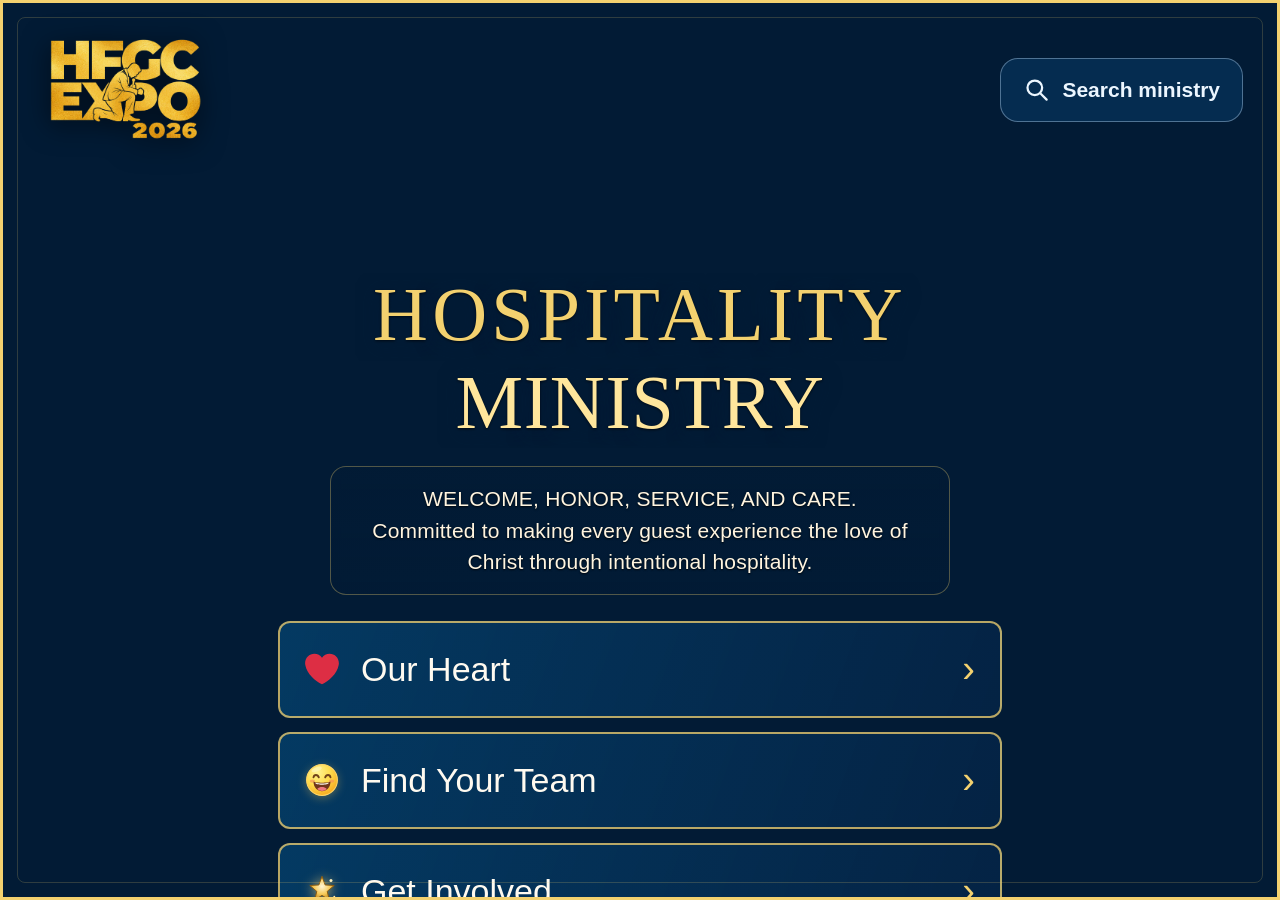
==== kiosk.html @ 7cf41e1d "Refresh Our Teams with animated emoji badges and update artist and Bro. HAVI copy" ====
<!doctype html>
<html lang="en">
<head>
  <meta charset="UTF-8">
  <meta name="viewport" content="width=device-width, initial-scale=1, viewport-fit=cover">
  <meta name="theme-color" content="#03264b">
  <meta name="description" content="Explore HFGC Hospitality Ministry. Welcome, honor, serve and care. Find your place to serve at HFGC EXPO 2026.">
  <title>HFGC EXPO 2026 · Hospitality Ministry</title>
  <link rel="icon" type="image/png" href="pmcc_logo_icon.png">
  <link rel="apple-touch-icon" href="pmcc_logo_icon.png">
  <link rel="preconnect" href="https://fonts.googleapis.com">
  <link rel="preconnect" href="https://fonts.gstatic.com" crossorigin>
  <link rel="stylesheet" href="https://fonts.googleapis.com/css2?family=Dancing+Script:wght@600;700&display=swap">
  <link rel="stylesheet" href="styles.css?v=tablet-20261007">
  <link rel="stylesheet" href="portrait.css?v=heart-heading-20261007">
  <script defer src="screen-fit.js?v=tablet-20261007"></script>
  <script defer src="config.js?v=signup-20261002"></script>
  <link rel="stylesheet" href="registration.css?v=tablet-20261007">
  <script defer src="signups.js?v=20261005"></script>
  <link rel="stylesheet" href="discovery.css?v=tablet-20261007">
  <link rel="stylesheet" href="tablet.css?v=heart-heading-20261007">
  <script defer src="discovery.js?v=artists-copy-bro-havi-20261007-1702"></script>
  <link rel="stylesheet" href="artists.css?v=clean-artist-preview-20261007">
  <link rel="stylesheet" href="teams.css?v=teams-motion-20261007-1706">
  <script defer src="app.js?v=artists-copy-bro-havi-20261007-1702"></script>
</head>
<body>
  <div id="intro" class="intro" aria-label="Welcome to HFGC EXPO 2026">
    <div class="intro-video" aria-hidden="true">
      <video id="intro-video" autoplay muted loop playsinline preload="auto" crossorigin="anonymous">
        <source src="https://res.cloudinary.com/dzluzmzsf/video/upload/v1791236685/front_page_-_new_lfshdc.mp4" type="video/mp4">
        <source src="front-page.mp4" type="video/mp4">
      </video>
    </div>
    <div class="intro-veil" aria-hidden="true"></div>
    <div class="intro-topbar">
      <div class="intro-brand">
        <img src="HFGC%20EXPO%20GOLD%20FLAT%20LOGO.png" alt="HFGC EXPO 2026" width="956" height="561">
      </div>
      <div class="intro-tools"><button type="button" data-discovery="search"><svg viewBox="0 0 24 24" aria-hidden="true"><circle cx="10.5" cy="10.5" r="6.5"></circle><path d="m16 16 5 5"></path></svg> Search ministry</button></div>
    </div>
    <div class="intro-content">
      <h1 class="intro-subtitle" aria-label="Hospitality Ministry">
        <span class="intro-title-line"><span>HOSPITALITY</span></span>
        <span class="intro-title-line"><span>MINISTRY</span></span>
      </h1>
      <p class="intro-lead">WELCOME, HONOR, SERVICE, AND CARE.<br>Committed to making every guest experience the love of Christ through intentional hospitality.</p>
      <nav class="intro-menu" aria-label="Explore Hospitality">
        <button type="button" data-intro-page="heart"><svg class="intro-saber" viewBox="0 0 1000 140" preserveAspectRatio="none" aria-hidden="true"><rect x="2" y="2" width="996" height="136" rx="16" pathLength="100" vector-effect="non-scaling-stroke"></rect><rect class="saber-core" x="2" y="2" width="996" height="136" rx="16" pathLength="100" vector-effect="non-scaling-stroke"></rect></svg><img class="intro-emoji" data-emoji="heart" src="assets/emoji/heart.svg" width="43" height="43" alt="" aria-hidden="true"><span>Our Heart</span><span class="intro-arrow" aria-hidden="true">›</span></button>
        <button type="button" data-intro-page="finder"><svg class="intro-saber" viewBox="0 0 1000 140" preserveAspectRatio="none" aria-hidden="true"><rect x="2" y="2" width="996" height="136" rx="16" pathLength="100" vector-effect="non-scaling-stroke"></rect><rect class="saber-core" x="2" y="2" width="996" height="136" rx="16" pathLength="100" vector-effect="non-scaling-stroke"></rect></svg><img class="intro-emoji" data-emoji="happy" src="assets/emoji/happy.svg" width="43" height="43" alt="" aria-hidden="true"><span>Find Your Team</span><span class="intro-arrow" aria-hidden="true">›</span></button>
        <button type="button" data-intro-page="join"><svg class="intro-saber" viewBox="0 0 1000 140" preserveAspectRatio="none" aria-hidden="true"><rect x="2" y="2" width="996" height="136" rx="16" pathLength="100" vector-effect="non-scaling-stroke"></rect><rect class="saber-core" x="2" y="2" width="996" height="136" rx="16" pathLength="100" vector-effect="non-scaling-stroke"></rect></svg><img class="intro-emoji" data-emoji="sparkle" src="assets/emoji/sparkle.svg" width="43" height="43" alt="" aria-hidden="true"><span>Get Involved</span><span class="intro-arrow" aria-hidden="true">›</span></button>
        <button type="button" data-intro-page="artists"><svg class="intro-saber" viewBox="0 0 1000 140" preserveAspectRatio="none" aria-hidden="true"><rect x="2" y="2" width="996" height="136" rx="16" pathLength="100" vector-effect="non-scaling-stroke"></rect><rect class="saber-core" x="2" y="2" width="996" height="136" rx="16" pathLength="100" vector-effect="non-scaling-stroke"></rect></svg><span class="intro-artist-emoji" aria-hidden="true">🧑‍🎤</span><span>Guest Artists</span><span class="intro-arrow" aria-hidden="true">›</span></button>
      </nav>
      <nav class="intro-pillars-row" aria-label="Our Four Pillars">
        <button type="button" class="intro-pillar" data-intro-pillar="welcome"><span class="pillar-dot" aria-hidden="true"><svg viewBox="0 0 24 24"><path d="M20.8 4.6a5.5 5.5 0 0 0-7.8 0L12 5.7l-1.1-1.1a5.5 5.5 0 0 0-7.8 7.8L12 21l8.8-8.6a5.5 5.5 0 0 0 0-7.8Z"/></svg></span><span class="pillar-label">Welcome</span></button>
        <button type="button" class="intro-pillar" data-intro-pillar="honor"><span class="pillar-dot" aria-hidden="true"><svg viewBox="0 0 24 24"><path d="m3 7 4 4 5-7 5 7 4-4-2 12H5L3 7ZM6 22h12"/></svg></span><span class="pillar-label">Honor</span></button>
        <button type="button" class="intro-pillar" data-intro-pillar="serve"><span class="pillar-dot" aria-hidden="true"><svg viewBox="0 0 24 24"><path d="M2 13h4l4-3h6a2 2 0 0 1 0 4h-5M6 13v7l11-2 5-6a2 2 0 0 0-3-2l-3 4M2 20h4"/></svg></span><span class="pillar-label">Serve</span></button>
        <button type="button" class="intro-pillar" data-intro-pillar="care"><span class="pillar-dot" aria-hidden="true"><svg viewBox="0 0 24 24"><path d="M3 21v-7l3-3M21 21v-7l-3-3M3 16l5 4h8l5-4M12 4c-5-5-10 2 0 8 10-6 5-13 0-8Z"/></svg></span><span class="pillar-label">Care</span></button>
      </nav>
    </div>
  </div>
  <div id="experience" class="experience" inert>
    <header class="topbar">
      <button class="brand" data-page="home" aria-label="HFGC Hospitality Ministry home">
        <img src="HFGC%20EXPO%20GOLD%20FLAT%20LOGO.png" alt="HFGC EXPO 2026" width="956" height="561">
        <span>HOSPITALITY<br><strong>MINISTRY</strong></span>
      </button>
      <nav aria-label="Main navigation" id="main-nav">
        <button data-page="heart">Our Heart</button>
        <button data-page="finder">Find Your Team</button>
        <button data-page="teams">Our Teams</button>
        <button data-page="join" class="nav-join">Join Us</button>
      </nav>
      <button id="fullscreen" class="icon-button" aria-label="Enter full screen" title="Full screen"></button>
    </header>
    <main id="main" tabindex="-1"></main>
    <footer class="bottom-bar">
      <button data-page="home" class="home-button" id="home-button"></button>
      <p>WELCOME <span>·</span> HONOR <span>·</span> SERVE <span>·</span> CARE</p>
      <button type="button" class="assistant-launcher" data-discovery="assistant"><span class="assistant-hand assistant-avatar"><img src="assets/emoji/brosimon.svg" width="48" height="48" alt=""></span><span><span data-assistant-name>Bro. HAVI</span><small>HFGC Assistant Virtual Intelligence</small></span></button>
    </footer>
  </div>
  <dialog id="pillar-dialog" class="pillar-dialog" aria-labelledby="pillar-dialog-title">
    <div class="pillar-dialog-shell">
      <button type="button" class="pillar-dialog-close" aria-label="Close">×</button>
      <div class="pillar-dialog-header">
        <p class="eyebrow">THE HEART OF HOSPITALITY</p>
        <div class="pillar-dialog-title-row">
          <span class="pillar-dialog-icon" aria-hidden="true"></span>
          <h2 id="pillar-dialog-title" class="pillar-dialog-name"></h2>
        </div>
        <p class="pillar-dialog-tagline"></p>
      </div>
      <div class="pillar-dialog-body">
        <blockquote class="quote">
          <span class="pillar-dialog-scripture"></span>
          <cite class="pillar-dialog-reference"></cite>
        </blockquote>
        <div class="actions">
          <button type="button" class="btn primary" data-pillar-dialog-teams>Explore Our Teams</button>
        </div>
      </div>
    </div>
  </dialog>
  <dialog id="vip-guest-dialog" class="pillar-dialog vip-guest-dialog" aria-labelledby="vip-guest-title" aria-describedby="vip-guest-description">
    <div class="pillar-dialog-shell">
      <button type="button" class="pillar-dialog-close" data-close-vip-guest aria-label="Close VIP category details">×</button>
      <div class="pillar-dialog-header">
        <p class="eyebrow">HFGC VIP CATEGORIES</p>
        <div class="pillar-dialog-title-row">
          <span class="pillar-dialog-icon" aria-hidden="true"></span>
          <h2 id="vip-guest-title" class="pillar-dialog-name"></h2>
        </div>
      </div>
      <div class="pillar-dialog-body vip-category-body">
        <div class="vip-guest-animation"></div>
        <p class="vip-guest-detail" id="vip-guest-description"></p>
      </div>
    </div>
  </dialog>
  <dialog id="artist-dialog" class="artist-dialog" aria-labelledby="artist-dialog-title">
    <div class="artist-dialog-shell">
      <button type="button" class="artist-dialog-close" data-close-artist aria-label="Close artist details">×</button>
      <div class="artist-dialog-portrait"></div>
      <div class="artist-dialog-copy">
        <p class="eyebrow">HFGC GUEST ARTIST</p>
        <h2 id="artist-dialog-title"></h2>
      </div>
    </div>
  </dialog>
  <dialog id="idle-dialog" class="idle-dialog" aria-labelledby="idle-title">
    <div class="idle-icon" aria-hidden="true">✦</div>
    <p class="eyebrow">TAKE YOUR TIME</p>
    <h2 id="idle-title">Still exploring?</h2>
    <p>We’ll return to the welcome screen in <strong id="idle-count">15</strong> seconds.</p>
    <div class="actions"><button id="continue" class="btn primary">Continue Exploring</button><button id="idle-home" class="btn secondary">Return to Home</button></div>
  </dialog>
  <noscript>This interactive experience needs JavaScript. Please enable it in this browser.</noscript>
</body>
</html>
---- styles.css ----
:root{--ink:#f5f8fc;--green:#064c7c;--deep:#021a34;--muted:#c5d7e7;--paper:#032343;--white:#062f56;--panel:#062f56;--gold:#f3d16f;--gold-light:#ffe69c;--line:#426588;--soft:#0a3d67;--radius:24px;--shadow:0 20px 60px #153c340a;color-scheme:light;font-family:Arial,Helvetica,sans-serif;font-synthesis:none}
*{box-sizing:border-box}html{height:100%;background:var(--paper)}body{margin:0;color:var(--ink);font-size:18px;line-height:1.5;min-height:100%;overflow-x:hidden}button,a,input{font:inherit}button{cursor:pointer;touch-action:manipulation;-webkit-tap-highlight-color:transparent}button{border:0;color:inherit}button:active{transform:scale(.975)}button:focus-visible,a:focus-visible,summary:focus-visible{outline:3px solid #f3d16f;outline-offset:5px}button:disabled{cursor:default}button,a{-webkit-user-drag:none}img{max-width:100%;display:block}svg{width:26px;height:26px;flex-shrink:0;stroke:currentColor;fill:none;stroke-width:1.65;stroke-linecap:round;stroke-linejoin:round}p{margin:0 0 20px}h1,h2,h3{line-height:1.08;margin:0;font-weight:400}h1,h2,.serif{font-family:Georgia,'Times New Roman',serif;letter-spacing:-.035em}h1{font-size:clamp(42px,3.5vw,70px)}h2{font-size:44px}h3{font-size:23px;font-weight:600;letter-spacing:-.025em}.eyebrow{font-size:14px;font-weight:700;letter-spacing:.18em;text-transform:uppercase;margin-bottom:18px}.muted{color:var(--muted)}.eyebrow.gold-text{color:#f3d16f}.btn{min-height:62px;padding:17px 26px;border-radius:14px;font-size:17px;font-weight:700;display:inline-flex;align-items:center;justify-content:center;gap:12px;text-decoration:none;transition:background .2s,transform .2s;line-height:1.35}.btn svg{width:23px;height:23px}.primary{background:var(--green);color:white}.primary:hover{background:#0a619d}.secondary{background:var(--panel);color:var(--ink);border:1px solid var(--line)}.secondary:hover{background:var(--soft)}.gold{background:var(--gold-light);color:var(--deep)}.gold:hover{background:#f8e6be}.actions{display:flex;gap:12px;flex-wrap:wrap;align-items:center}.text-button{background:transparent;min-height:50px;padding:10px 16px;font-size:15px;font-weight:600}.text-button:hover{background:#153c3408;border-radius:12px}
.intro{position:fixed;inset:0;z-index:30;background:radial-gradient(ellipse at 50% 50%,#07568b 0%,#032b50 65%,#021b35 100%);color:#fff;overflow:hidden;display:grid;place-items:center;text-align:center;transition:opacity .65s,visibility .65s}.intro.dismissed{opacity:0;visibility:hidden;pointer-events:none}.intro-content{position:relative;z-index:1;padding:40px 24px;animation:intro-content 1.3s both}.intro-content>.eyebrow{color:var(--gold-light);animation:fade-up 1s .2s both}.logo-reveal{position:relative;width:clamp(270px,36vw,600px);margin:26px auto 18px;overflow:hidden}.logo-reveal img{width:100%;height:auto;filter:drop-shadow(0 16px 28px #0003)}.intro-divider{width:70px;height:1px;background:var(--gold);margin:28px auto;animation:line-in 1.2s .5s both}.intro h1{font-size:clamp(34px,3.1vw,58px);animation:fade-up 1s .8s both}.intro-pillars{font-size:14px;letter-spacing:.19em;color:#e6e8da;margin:24px 0 35px;animation:fade-up 1s 1s both}.intro-pillars span{padding:0 12px;color:var(--gold)}.intro-enter{min-width:250px;animation:fade-up 1s 1.2s both}.touch-mark{font-size:25px;margin-left:16px}.intro-caption{position:absolute;bottom:24px;font-size:12px;letter-spacing:.13em;color:#d3dbc8;margin:0 24px}.intro-orbit{position:absolute;left:50%;top:48%;border:1px solid #d4af6225;border-radius:50%;width:760px;height:760px;transform:translate(-50%,-50%);animation:orbit-breathe 10s infinite ease-in-out}.orbit-two{width:1000px;height:1000px;border-style:dashed;border-color:#d4af6215;animation:orbit-turn 90s infinite linear}.orbit-three{width:1240px;height:1240px;border-color:#d4af6210;animation-delay:-5s}.intro-orbit:before{content:'';width:7px;height:7px;background:var(--gold);border-radius:50%;position:absolute;top:14%;left:15%;box-shadow:0 0 25px #e4c68090}.orbit-three:before{width:4px;height:4px;left:85%;top:17%}
.experience{min-height:100svh;display:flex;flex-direction:column}.topbar{height:112px;border-bottom:1px solid var(--line);display:flex;align-items:center;gap:28px;padding:18px clamp(24px,3.2vw,64px);background:#03213e;flex-shrink:0}.brand{display:flex;align-items:center;gap:18px;background:transparent;text-align:left;padding:0;min-height:64px}.brand img{width:118px;height:auto}.brand span{border-left:1px solid #426588;padding-left:18px;font-size:12px;line-height:1.6;letter-spacing:.13em;white-space:nowrap}.brand strong{font-size:15px;letter-spacing:.16em}nav{display:flex;justify-content:flex-end;align-items:center;gap:6px;margin-left:auto}nav button{padding:14px 20px;min-height:54px;border-radius:12px;background:transparent;font-size:16px;white-space:nowrap;font-weight:600}nav button:hover{background:var(--soft)}nav button[aria-current=page]{background:var(--soft);color:var(--green)}nav button.nav-join{background:var(--green);color:white;padding-inline:28px}nav button.nav-join[aria-current=page]{background:#0b629c}.icon-button{width:50px;height:50px;display:grid;place-items:center;background:transparent;border:1px solid var(--line);border-radius:12px}.icon-button:hover{background:var(--soft)}.icon-button svg{width:22px;height:22px}main{flex:1;outline:none;display:flex;flex-direction:column}.page{width:100%;max-width:1900px;margin:auto;padding:36px clamp(24px,3.2vw,64px) 38px;animation:page-in .4s cubic-bezier(.2,.7,.3,1) both}.page-title{margin-bottom:28px;display:flex;justify-content:space-between;align-items:flex-end;gap:24px}.page-title h1{font-size:clamp(38px,3.2vw,60px)}.page-title p:last-child{margin:16px 0 0;max-width:760px;color:var(--muted);font-size:18px}.page-title .eyebrow{color:#f3d16f;margin-bottom:13px}.bottom-bar{height:76px;border-top:1px solid var(--line);padding:12px clamp(24px,3.2vw,64px);display:flex;align-items:center;justify-content:space-between;gap:20px;background:var(--paper);flex-shrink:0}.bottom-bar p{margin:0;font-size:12px;font-weight:700;letter-spacing:.16em;color:var(--muted)}.bottom-bar p span{color:#f3d16f;padding:0 10px}.home-button{background:var(--panel);border:1px solid var(--line);min-height:50px;padding:10px 22px;border-radius:12px;display:flex;align-items:center;gap:10px;font-size:15px;font-weight:600}.home-button svg{width:20px;height:20px}.home-button:hover{background:var(--soft)}
.home-layout{display:grid;grid-template-columns:1.23fr 1fr;gap:50px;align-items:stretch}.welcome-copy{padding:24px 0;display:flex;flex-direction:column;justify-content:center}.welcome-copy h1{font-size:clamp(54px,4.9vw,94px);line-height:1.04;max-width:850px}.welcome-copy h1 em{font-weight:400;color:#f3d16f}.welcome-copy>.lead{font-size:22px;line-height:1.6;max-width:570px;color:var(--muted);margin:25px 0 25px}.welcome-copy .invitation{font-family:Georgia,serif;font-size:27px;margin-bottom:28px;color:var(--ink)}.welcome-copy .actions{max-width:720px}.welcome-copy .actions .btn{min-height:68px}.home-join{display:flex;gap:14px;align-items:center;margin-top:22px;font-size:16px;color:var(--muted)}.home-join button{min-height:48px;padding:10px 0;font-weight:700;background:transparent;color:var(--green);border-bottom:1px solid #456888}.welcome-art{background:var(--green);color:white;border-radius:30px;position:relative;overflow:hidden;min-height:470px;display:flex;flex-direction:column;padding:38px 42px;justify-content:space-between;box-shadow:var(--shadow)}.welcome-art:before{content:'';position:absolute;width:670px;height:670px;border:1px solid #d4af6230;border-radius:50%;left:12%;top:-47%;pointer-events:none}.welcome-art:after{content:'';position:absolute;width:830px;height:830px;border:1px solid #d4af621a;border-radius:50%;left:1%;top:-66%;pointer-events:none}.art-label{position:relative;z-index:1;display:flex;align-items:center;justify-content:space-between;color:#dfe8dc;font-size:12px;letter-spacing:.14em}.art-label .year{border:1px solid #ffffff35;border-radius:50px;padding:7px 14px;letter-spacing:.09em}.welcome-art img{width:clamp(210px,20vw,350px);margin:26px auto 24px;filter:drop-shadow(0 12px 22px #0002);position:relative;z-index:1}.art-message{position:relative;z-index:1;font-family:Georgia,serif;font-size:clamp(28px,2.2vw,40px);line-height:1.2;max-width:460px;margin:0 auto 30px;text-align:center}.art-message em{color:var(--gold-light);font-style:normal}.art-values{display:grid;grid-template-columns:repeat(4,1fr);border-top:1px solid #ffffff25;position:relative;z-index:1;padding-top:23px;gap:10px}.art-values>div{text-align:center;display:flex;flex-direction:column;align-items:center;gap:10px;font-size:12px;letter-spacing:.12em}.art-values svg{color:var(--gold-light);width:24px;height:24px}.scripture-strip{display:flex;gap:18px;align-items:center;padding:23px 0 0;margin-top:25px;border-top:1px solid var(--line);color:var(--muted);font-size:16px}.scripture-strip svg{color:#f3d16f;flex-shrink:0}.scripture-strip p{margin:0}.scripture-strip cite{font-style:normal;font-size:14px;white-space:nowrap;color:#f3d16f;margin-left:14px}
.split-cards{display:grid;grid-template-columns:1fr 1fr;gap:24px}.feature-card{border:1px solid var(--line);border-radius:var(--radius);background:var(--panel);padding:34px 36px;display:flex;flex-direction:column;align-items:flex-start;min-height:265px;text-align:left;transition:transform .2s,box-shadow .2s,border-color .2s}.feature-card:hover{border-color:#c6af78;box-shadow:var(--shadow);transform:translateY(-3px)}.feature-card .icon-tile{margin-bottom:22px}.feature-card h2{font-size:36px;margin-bottom:13px}.feature-card p{color:var(--muted);max-width:540px;margin-bottom:24px}.feature-card .card-link{font-weight:700;margin-top:auto;font-size:16px}.feature-card.dark{background:var(--green);color:white;border-color:var(--green)}.feature-card.dark p{color:#d3ddd5}.feature-card.dark .icon-tile{background:#ffffff13;color:var(--gold-light);border-color:#ffffff15}.heart-bottom{margin-top:24px;background:#08395f;border:1px solid #426588;border-radius:20px;padding:25px 30px;display:flex;align-items:center;justify-content:space-between;gap:24px}.heart-bottom h3{font-family:Georgia,serif;font-size:28px;font-weight:400}.heart-bottom p{margin:8px 0 0;color:var(--muted)}.icon-tile{width:58px;height:58px;display:grid;place-items:center;background:#08395f;border:1px solid #426588;border-radius:16px;color:#f3d16f;flex-shrink:0}.icon-tile svg{width:29px;height:29px}.pillar-grid{display:grid;grid-template-columns:repeat(4,1fr);gap:20px}.pillar-card{padding:30px;min-height:310px;border-radius:24px;border:1px solid var(--line);background:var(--panel);text-align:left;display:flex;flex-direction:column;transition:border-color .2s,transform .2s}.pillar-card:hover{border-color:#f3d16f;transform:translateY(-3px)}.pillar-card .pillar-number{color:#f3d16f;font-size:13px;letter-spacing:.15em;align-self:flex-end;margin-bottom:12px}.pillar-card .icon-tile{margin-bottom:26px}.pillar-card h2{font-size:35px;margin-bottom:16px}.pillar-card p{color:var(--muted);font-size:18px;margin-bottom:25px}.pillar-card .card-link{margin-top:auto;font-size:15px;font-weight:700}.pillar-detail{display:grid;grid-template-columns:.8fr 1.2fr;background:var(--panel);border:1px solid var(--line);border-radius:24px;overflow:hidden;min-height:380px}.pillar-detail .pillar-intro{background:var(--green);padding:42px;color:white;display:flex;flex-direction:column;justify-content:center}.pillar-intro .icon-tile{background:#ffffff10;border-color:#ffffff25;color:var(--gold-light);margin-bottom:26px;width:78px;height:78px}.pillar-intro .icon-tile svg{width:36px;height:36px}.pillar-intro h2{font-size:54px}.pillar-intro p{font-size:23px;margin:20px 0 0;color:#e5e7dc}.pillar-detail .pillar-body{padding:45px;display:flex;flex-direction:column;justify-content:center}.pillar-body>p{font-size:23px}.quote{border-left:2px solid var(--gold);padding:8px 0 8px 25px;margin:18px 0 32px;font-family:Georgia,serif;font-size:27px;line-height:1.4}.quote cite{font-family:Arial,sans-serif;font-size:15px;display:block;color:#f3d16f;margin-top:17px;font-style:normal}
.section-note{border-radius:14px;background:var(--soft);padding:15px 22px;margin-top:23px;display:flex;align-items:center;justify-content:space-between;gap:18px;font-size:16px}.section-note p{margin:0}.section-note .text-button{color:var(--green)}.team-grid{display:grid;grid-template-columns:repeat(3,1fr);gap:18px}.team-card{border-radius:20px;border:1px solid var(--line);background:var(--panel);padding:23px 25px;display:flex;text-align:left;gap:18px;align-items:flex-start;min-height:154px;position:relative;transition:border-color .2s,transform .2s,box-shadow .2s}.team-card:hover{border-color:#f3d16f;transform:translateY(-3px);box-shadow:var(--shadow)}.team-card .icon-tile{width:51px;height:51px;border-radius:14px}.team-card .icon-tile svg{width:26px;height:26px}.team-card h3{margin:2px 0 10px;font-size:21px}.team-card p{font-size:16px;line-height:1.45;color:var(--muted);margin:0;max-width:330px}.team-card .mini-label{font-size:11px;letter-spacing:.11em;font-weight:700;color:#f3d16f;margin-bottom:8px}.team-grid.general-grid .team-card{display:flex;flex-direction:column;padding:34px;min-height:300px;gap:20px}.general-grid .team-card .icon-tile{width:64px;height:64px}.general-grid .team-card h3{font-size:28px}.general-grid .team-card p{font-size:19px}.general-grid .team-card .card-link{display:block;font-size:16px;font-weight:700;margin-top:24px;color:var(--green)}.filters{display:flex;gap:10px;flex-wrap:wrap;margin-bottom:24px}.filter{border:1px solid var(--line);border-radius:12px;min-height:52px;padding:13px 22px;background:var(--panel);font-size:16px;font-weight:600}.filter[aria-pressed=true]{background:var(--green);color:white;border-color:var(--green)}.back-button{display:inline-flex;align-items:center;gap:10px;background:transparent;padding:10px 0;min-height:48px;font-size:16px;font-weight:600;margin-bottom:16px}.back-button svg{width:20px;height:20px}.detail-top{display:flex;align-items:center;gap:14px;margin-bottom:22px}.detail-top .eyebrow{margin:0;color:#f3d16f}.detail-layout{display:grid;grid-template-columns:.95fr 1.05fr;gap:26px}.detail-summary{background:var(--green);color:white;border-radius:24px;padding:34px 40px;display:flex;flex-direction:column;align-items:flex-start}.detail-summary .icon-tile{background:#ffffff0d;border-color:#ffffff25;color:var(--gold-light);margin-bottom:22px;width:64px;height:64px}.detail-summary h1{font-size:clamp(38px,3.3vw,62px)}.detail-summary .tagline{font-family:Georgia,serif;color:var(--gold-light);font-size:25px;line-height:1.35;margin:19px 0}.detail-summary .purpose{color:#dde6dd;font-size:19px;line-height:1.6;margin:0}.detail-summary .aside-message{border-top:1px solid #ffffff25;margin-top:25px;padding-top:22px;font-size:17px;color:#ebeee4;width:100%}.detail-right{display:flex;flex-direction:column;gap:20px}.fit-card{border:1px solid #426588;border-radius:22px;background:#08395f;padding:26px 30px}.fit-card .eyebrow{font-size:12px;margin-bottom:12px;color:#f3d16f}.fit-card p{font-size:20px;margin-bottom:0}.responsibility-panel{background:var(--panel);border-radius:22px;border:1px solid var(--line);overflow:hidden}.responsibility-panel details+details{border-top:1px solid var(--line)}summary{min-height:72px;padding:22px 28px;cursor:pointer;list-style:none;display:flex;align-items:center;justify-content:space-between;gap:18px;font-weight:700;font-size:17px;touch-action:manipulation}summary::-webkit-details-marker{display:none}summary:after{content:'+';font-size:27px;color:#f3d16f;font-weight:400;line-height:1}details[open]>summary:after{content:'−'}.responsibilities{padding:0 28px 22px;max-height:250px;overflow-y:auto;overscroll-behavior:contain;scrollbar-color:#f3d16f #f2f1e9;scrollbar-width:auto}.responsibilities::-webkit-scrollbar{width:9px}.responsibilities::-webkit-scrollbar-thumb{background:#f3d16f;border-radius:9px}.responsibilities ul{list-style:none;margin:0;padding:0;display:grid;gap:13px}.responsibilities li{display:flex;align-items:flex-start;gap:12px;font-size:17px}.responsibilities li:before{content:'✓';color:#f3d16f;font-size:15px;padding-top:2px}.responsibilities p{font-size:17px;margin:12px 0}.detail-right>.btn{margin-top:auto;min-height:66px}.detail-page{padding-top:24px}.finder-grid{display:grid;grid-template-columns:repeat(3,1fr);gap:18px}.interest-card{border-radius:20px;background:var(--panel);border:1px solid var(--line);min-height:138px;padding:24px;display:flex;align-items:center;text-align:left;gap:18px;font-size:21px;font-family:Georgia,serif;line-height:1.3;transition:border-color .2s,transform .2s}.interest-card:hover{border-color:#f3d16f;transform:translateY(-3px)}.finder-foot{display:flex;justify-content:space-between;align-items:center;gap:20px;margin-top:24px}.finder-foot p{margin:0;font-size:15px;color:var(--muted)}
.join-layout{display:grid;grid-template-columns:1.15fr .85fr;gap:28px}.join-copy{border-radius:24px;background:var(--green);color:white;padding:36px 40px}.join-copy .eyebrow{color:var(--gold-light)}.join-copy h2{font-size:clamp(38px,3.5vw,62px);max-width:650px}.join-copy>.lead{font-size:22px;color:#d9e3d7;margin:25px 0}.selected-team{border:1px solid #ffffff25;background:#ffffff08;border-radius:18px;padding:22px 24px;margin:26px 0}.selected-team .eyebrow{font-size:12px;margin-bottom:12px}.selected-team h3{font-size:24px;font-weight:400;font-family:Georgia,serif}.selected-team p{margin:0;color:#dde6d7;font-size:18px}.selected-team .text-button{color:var(--gold-light);padding-left:0;margin-top:8px}.join-scripture{font-family:Georgia,serif;font-size:20px;color:#dde6d7;border-top:1px solid #ffffff25;margin-top:26px;padding-top:24px;line-height:1.5}.join-scripture cite{display:block;font-family:Arial,sans-serif;font-size:14px;font-style:normal;color:var(--gold-light);margin-top:10px}.signup-card{background:var(--panel);border:1px solid var(--line);border-radius:24px;display:flex;flex-direction:column;align-items:center;text-align:center;padding:34px 35px;justify-content:center}.signup-card .icon-tile{width:86px;height:86px;margin-bottom:25px;border-radius:24px}.signup-card .icon-tile svg{width:38px;height:38px}.signup-card h2{font-size:33px;margin-bottom:18px}.signup-card p{color:var(--muted);max-width:380px;font-size:18px}.signup-card .btn{width:100%;margin-top:5px}.signup-card .text-button{margin-top:10px}.signup-card .qr{width:240px;height:240px;object-fit:contain;background:var(--panel);padding:12px;max-width:100%;margin-bottom:20px}.signup-card .qr-label{font-weight:700;font-size:17px;color:var(--green)}.join-note{margin-top:24px;display:flex;gap:14px;align-items:center;font-family:Georgia,serif;font-size:22px;justify-content:center;color:#f3d16f}.qualities{display:grid;grid-template-columns:repeat(3,1fr);gap:14px;margin:25px 0}.quality{background:var(--panel);border:1px solid var(--line);border-radius:16px;padding:22px;display:flex;align-items:center;gap:14px;font-size:18px}.quality svg{color:#f3d16f;width:22px;height:22px}.why-banner{padding:34px 38px;border-radius:24px;background:var(--green);color:white;display:flex;align-items:center;justify-content:space-between;gap:26px}.why-banner h2{font-size:37px}.why-banner p{margin:14px 0 0;color:#dde6d7;max-width:700px;font-size:19px}.instructions-layout{display:grid;grid-template-columns:1fr 1fr;gap:24px}.steps{background:var(--panel);border:1px solid var(--line);border-radius:24px;padding:34px}.step{display:flex;align-items:flex-start;gap:20px;padding:23px 0;border-bottom:1px solid var(--line)}.step:first-child{padding-top:0}.step:last-child{border:0;padding-bottom:0}.step>span{width:44px;height:44px;flex-shrink:0;border-radius:50%;background:var(--soft);display:grid;place-items:center;color:#f3d16f;font-size:18px;font-family:Georgia,serif}.step h3{font-size:22px;margin-bottom:10px}.step p{margin:0;color:var(--muted);font-size:17px}.instruction-aside{border-radius:24px;background:var(--green);color:white;padding:38px;display:flex;flex-direction:column;justify-content:center;align-items:flex-start}.instruction-aside h2{font-size:42px;line-height:1.15}.instruction-aside p{color:#dbe4d7;margin:22px 0;font-size:19px}.thankyou-page{text-align:center;max-width:1000px;padding:50px 24px}.thankyou-page>.icon-tile{margin:0 auto 25px;width:84px;height:84px;border-radius:50%;background:#08395f}.thankyou-page h1{font-size:clamp(40px,5vw,78px)}.thankyou-page .lead{font-size:22px;color:var(--muted);margin:25px auto;max-width:630px}.thankyou-page .countdown{font-size:15px;color:var(--muted);margin:25px 0 0}.idle-dialog{max-width:620px;width:calc(100% - 40px);border:none;border-radius:28px;padding:45px;background:var(--paper);color:var(--green);box-shadow:0 30px 100px #0004;text-align:center}.idle-dialog::backdrop{background:#021b35cf;backdrop-filter:blur(5px)}.idle-dialog h2{font-size:43px;margin-bottom:18px}.idle-dialog p{color:var(--muted)}.idle-dialog .eyebrow{color:#f3d16f}.idle-dialog .actions{justify-content:center;margin-top:30px}.idle-icon{font-size:47px;color:#f3d16f;margin-bottom:18px}.unsupported-fullscreen{position:fixed;bottom:100px;left:50%;transform:translateX(-50%);border-radius:14px;padding:18px 26px;background:var(--green);color:#fff;z-index:50;max-width:90%;text-align:center}
.pillar-dialog{max-width:min(960px,calc(100vw - 60px));width:100%;border:0;padding:0;background:transparent;color:#f6f9ff;margin:auto;overflow:visible}
.pillar-dialog::backdrop{background:#021326d9;backdrop-filter:blur(6px)}
.pillar-dialog-shell{position:relative;border-radius:28px;overflow:hidden;background:#082f55;border:1px solid #f3d16f55;box-shadow:0 40px 120px #0009}
.pillar-dialog-close{position:absolute;top:18px;right:18px;z-index:3;display:grid;place-items:center;width:56px;height:56px;padding:0;border:1px solid #ffffff40;border-radius:50%;background:#0b3a63;color:#fff;font-size:34px;line-height:1;cursor:pointer}
.pillar-dialog-close:hover{background:#114a7d}
.pillar-dialog-header{position:relative;padding:40px 48px 36px;background:linear-gradient(135deg,#1a7cc8,#0e5c9f 55%,#0a4a85);color:#f8fbff}
.pillar-dialog-header .eyebrow{color:#ffe69c;letter-spacing:.19em;font-size:15px;margin:0 0 18px}
.pillar-dialog-title-row{display:flex;align-items:center;gap:22px}
.pillar-dialog-icon{display:grid;place-items:center;width:72px;height:72px;border-radius:20px;background:#ffffff18;border:1px solid #ffffff35;color:#ffe69c;flex-shrink:0}
.pillar-dialog-icon svg{width:38px;height:38px}
.pillar-dialog-name{margin:0;font-family:'Dancing Script','Great Vibes','Brush Script MT',cursive;font-weight:700;font-size:clamp(60px,8vw,96px);line-height:1;color:#ffffff;letter-spacing:0}
.pillar-dialog-tagline{margin:20px 0 0;color:#d9e8f6;font-size:22px;line-height:1.4}
.pillar-dialog-body{padding:34px 48px 40px;background:#06243f;color:#eaf2fb}
.pillar-dialog-body .quote{border-left:2px solid var(--gold);padding:4px 0 4px 22px;margin:0 0 30px;font-family:Georgia,'Times New Roman',serif;font-size:24px;line-height:1.5}
.pillar-dialog-body .quote cite{display:block;font-family:Arial,Helvetica,sans-serif;font-size:14px;font-style:normal;color:#f3d16f;margin-top:14px;letter-spacing:.02em}
.pillar-dialog-body .actions[hidden]{display:none}
.pillar-dialog-body .actions{display:flex;gap:14px;flex-wrap:wrap}
.pillar-dialog-body .btn.primary{background:linear-gradient(110deg,#ffe69c,#e9c052);color:#082a47;min-height:60px;padding:16px 30px;border-radius:14px;font-weight:700}
@media(max-width:650px){.pillar-dialog{max-width:calc(100vw - 32px)}.pillar-dialog-header{padding:32px 24px 26px}.pillar-dialog-body{padding:26px 24px 32px}.pillar-dialog-title-row{gap:14px}.pillar-dialog-icon{width:58px;height:58px;border-radius:16px}.pillar-dialog-icon svg{width:30px;height:30px}.pillar-dialog-name{font-size:clamp(48px,13vw,72px)}.pillar-dialog-tagline{font-size:19px}.pillar-dialog-body .quote{font-size:19px;padding-left:18px}}
@keyframes line-in{from{transform:scaleX(0)}to{transform:scaleX(1)}}@keyframes fade-up{from{opacity:0;transform:translateY(16px)}to{opacity:1;transform:translateY(0)}}@keyframes intro-content{from{opacity:0}to{opacity:1}}@keyframes orbit-breathe{50%{transform:translate(-50%,-50%) scale(1.035)}}@keyframes orbit-turn{to{transform:translate(-50%,-50%) rotate(360deg)}}@keyframes page-in{from{opacity:0;transform:translateY(12px)}to{opacity:1;transform:translateY(0)}}
@media(min-width:1600px){.topbar{height:128px}.page{padding-top:45px;padding-bottom:45px}.team-card{min-height:173px;padding:28px}.team-card h3{font-size:24px}.team-card p{font-size:18px}.team-card .mini-label{font-size:12px}.team-card .icon-tile{width:58px;height:58px}.finder-grid .interest-card{min-height:162px;font-size:25px}.welcome-art{min-height:585px}.feature-card{min-height:330px;padding:42px}.pillar-card{min-height:380px}.detail-summary{padding:45px}.fit-card{padding:30px 35px}.detail-right{gap:24px}.responsibilities{max-height:320px}}
@media(max-width:1190px){.topbar{gap:15px;padding-inline:24px;height:96px}.brand img{width:92px}.brand span{font-size:10px;padding-left:13px}.brand strong{font-size:12px}.brand{gap:13px}nav button{padding-inline:12px;font-size:14px}nav button.nav-join{padding-inline:20px}.page{padding:28px 24px}.home-layout{gap:28px}.welcome-copy h1{font-size:62px}.welcome-copy>.lead{font-size:19px}.welcome-copy .invitation{font-size:24px}.welcome-art{padding:30px;min-height:440px}.btn{padding-inline:20px;font-size:16px}.team-card{padding:21px;gap:14px}.team-card h3{font-size:19px}.team-card p{font-size:15px}.team-card .icon-tile{width:44px;height:44px}.interest-card{font-size:19px;padding:21px}.detail-summary{padding:30px}.detail-summary h1{font-size:44px}.detail-summary .purpose{font-size:18px}.detail-summary .tagline{font-size:23px}.fit-card{padding:23px}.fit-card p{font-size:18px}.pillar-card{padding:24px}.pillar-card h2{font-size:29px}.join-copy{padding:30px}.bottom-bar{padding-inline:24px}}
@media(max-width:900px){.topbar{height:auto;min-height:100px;flex-wrap:wrap;gap:14px;padding:16px 24px}.brand img{width:88px}.brand span{font-size:11px}.brand strong{font-size:13px}nav{order:3;width:100%;justify-content:space-between;border-top:1px solid var(--line);padding-top:10px;gap:4px}nav button{font-size:15px;flex:1;padding:13px 8px}nav button.nav-join{padding-inline:12px}.icon-button{margin-left:auto}.home-layout{grid-template-columns:1fr 1fr;gap:24px}.welcome-copy h1{font-size:49px}.welcome-copy>.lead{font-size:18px}.welcome-art{padding:25px;min-height:470px}.welcome-art img{width:200px}.art-message{font-size:27px}.art-values{gap:4px}.art-values>div{font-size:10px;letter-spacing:.06em}.welcome-copy .actions{flex-direction:column;align-items:stretch}.welcome-copy .actions .btn{width:100%}.home-join{flex-wrap:wrap;gap:0}.team-grid{grid-template-columns:repeat(2,1fr)}.general-grid .team-card{min-height:250px}.team-grid.general-grid{grid-template-columns:repeat(3,1fr);gap:14px}.general-grid .team-card{padding:23px}.general-grid .team-card h3{font-size:23px}.general-grid .team-card p{font-size:17px}.finder-grid{grid-template-columns:repeat(2,1fr)}.pillar-grid{grid-template-columns:repeat(2,1fr)}.pillar-card{min-height:275px}.split-cards{gap:18px}.feature-card{padding:26px}.feature-card h2{font-size:29px}.heart-bottom{padding:24px;align-items:flex-start;flex-direction:column}.detail-layout{grid-template-columns:1fr 1fr;gap:20px}.detail-summary h1{font-size:37px}.detail-summary{padding:26px}.detail-summary .purpose{font-size:17px}.detail-summary .tagline{font-size:21px}.join-layout{grid-template-columns:1fr 1fr;gap:20px}.join-copy{padding:26px}.signup-card{padding:26px}.join-copy h2{font-size:40px}.signup-card h2{font-size:29px}.qualities{grid-template-columns:repeat(2,1fr)}.why-banner{flex-direction:column;align-items:flex-start}.instructions-layout{gap:18px}.instruction-aside{padding:28px}.instruction-aside h2{font-size:34px}.pillar-intro h2{font-size:43px}.pillar-detail .pillar-body,.pillar-detail .pillar-intro{padding:30px}.bottom-bar p{font-size:10px;letter-spacing:.12em}.bottom-bar p span{padding:0 5px}}
@media(max-width:650px){body{font-size:17px}.topbar{padding:14px 18px}.brand img{width:81px}.brand span{padding-left:12px}nav{display:grid;grid-template-columns:repeat(3,1fr);gap:6px}nav button{font-size:14px;min-height:48px}nav button:nth-child(4),nav button:nth-child(5){grid-column:auto}nav button.nav-join{grid-column:span 2}.page{padding:25px 18px}.page-title{display:block}.page-title h1{font-size:38px}.page-title .actions{margin-top:20px}.page-title p:last-child{font-size:17px}.home-layout{grid-template-columns:1fr;gap:26px}.welcome-copy{padding:9px 0 0}.welcome-copy h1{font-size:55px}.welcome-copy>.lead{font-size:19px;margin-top:20px}.welcome-copy .invitation{margin-bottom:22px}.welcome-copy .actions{flex-direction:row}.welcome-copy .actions .btn{width:100%}.home-join{margin-top:15px;gap:12px}.welcome-art{min-height:460px}.welcome-art img{width:250px}.art-values>div{font-size:12px}.scripture-strip{align-items:flex-start;font-size:15px}.scripture-strip cite{display:block;margin:10px 0 0}.bottom-bar{height:74px;padding:12px 18px;gap:12px}.bottom-bar p{display:none}.home-button{padding:10px 17px}.split-cards,.team-grid,.team-grid.general-grid,.finder-grid,.detail-layout,.join-layout,.instructions-layout,.pillar-detail{grid-template-columns:1fr}.team-grid{gap:13px}.team-card{min-height:140px;padding:24px}.team-card h3{font-size:22px}.team-card p{font-size:17px}.team-card .mini-label{font-size:12px}.team-card .icon-tile{width:54px;height:54px}.team-grid.general-grid .team-card{min-height:240px}.general-grid .team-card h3{font-size:27px}.section-note{flex-direction:column;align-items:flex-start}.filters{gap:8px}.filter{padding:12px 14px;font-size:14px}.interest-card{min-height:115px;font-size:22px}.finder-foot{flex-direction:column;align-items:flex-start}.pillar-grid{gap:14px}.pillar-card{min-height:250px;padding:22px}.pillar-card h2{font-size:25px}.pillar-card p{font-size:17px}.pillar-card .icon-tile{width:48px;height:48px}.pillar-card .pillar-number{font-size:12px}.pillar-detail .pillar-intro{min-height:280px}.pillar-detail .pillar-body{padding:29px}.quote{font-size:24px}.detail-summary h1{font-size:45px}.detail-summary .purpose{font-size:19px}.detail-summary .tagline{font-size:25px}.detail-right>.btn{margin-top:0}.qualities{grid-template-columns:1fr;gap:10px}.quality{padding:19px}.join-copy h2{font-size:42px}.join-copy>.lead{font-size:21px}.join-note{font-size:19px;text-align:center}.signup-card{padding:32px 26px;min-height:350px}.instruction-aside{min-height:300px}.steps{padding:28px}.feature-card{min-height:260px}.feature-card h2{font-size:34px}.heart-bottom h3{font-size:26px}.intro-caption{font-size:10px;bottom:22px;letter-spacing:.1em}.intro-pillars{font-size:11px;letter-spacing:.16em}.intro-pillars span{padding:0 8px}.intro .logo-reveal{width:310px;max-width:90vw}.intro-content{padding-top:20px}.intro h1{font-size:36px}.intro .eyebrow{font-size:11px}.idle-dialog{padding:32px 24px}.idle-dialog .actions{flex-direction:column}.idle-dialog .btn{width:100%}}
.experience{height:100svh;min-height:0}.experience main{min-height:0;overflow-y:auto;overscroll-behavior:contain;scrollbar-color:#f3d16f var(--paper)}.page{flex-shrink:0}.welcome-art img{height:auto;flex-shrink:0}.home-join button{min-width:64px;padding-inline:12px}.join-copy h2{max-width:none;font-size:clamp(38px,3vw,54px)}
@media(min-width:1600px){.page{padding-top:36px;padding-bottom:36px}}
@media(min-width:1000px) and (max-height:850px){.topbar{height:88px;padding-block:12px}.bottom-bar{height:64px;padding-block:7px}.page{padding-top:24px;padding-bottom:24px}.page-title{margin-bottom:20px}.page-title h1{font-size:42px}.page-title .eyebrow{margin-bottom:10px}.page-title p:last-child{margin-top:12px;font-size:17px}.team-grid,.finder-grid{gap:14px}.team-card{min-height:128px;padding:18px 20px}.team-card h3{font-size:19px;margin-bottom:7px}.team-card p{font-size:15px}.team-card .mini-label{margin-bottom:5px}.team-card .icon-tile{width:44px;height:44px}.filters{margin-bottom:18px}.filter{min-height:48px;padding:11px 20px}.interest-card{min-height:119px;padding:20px;font-size:20px}.finder-foot{margin-top:20px}.welcome-art{min-height:420px;padding:28px 34px}.welcome-art img{width:235px;margin:18px auto}.welcome-copy h1{font-size:62px}.welcome-copy>.lead{font-size:19px;margin:19px 0}.welcome-copy .invitation{font-size:24px;margin-bottom:23px}.welcome-copy .actions .btn{min-height:62px}.home-join{margin-top:13px}.scripture-strip{margin-top:20px;padding-top:19px}.detail-summary{padding:30px}.detail-summary h1{font-size:43px}.detail-summary .purpose{font-size:18px}.detail-summary .tagline{font-size:23px}.responsibilities{max-height:180px}.fit-card{padding:22px 26px}.fit-card p{font-size:18px}.join-copy{padding:30px}.join-copy h2{font-size:45px}.join-copy>.lead{margin:20px 0}.selected-team{margin:20px 0;padding:18px 22px}.join-scripture{margin-top:20px;padding-top:20px}}
@media(prefers-reduced-motion:reduce){*,*:before,*:after{animation:none!important;transition:none!important;scroll-behavior:auto!important}.intro-orbit{display:none}}
---- portrait.css ----
/* Blue and gold kiosk interface, designed for a 1080 x 1920 portrait screen. */
:root{color-scheme:dark;--ink:#f7f8fc;--green:#07528a;--deep:#021a34;--muted:#c7d9eb;--paper:#032343;--panel:#062f56;--white:#062f56;--gold:#f3d16f;--gold-light:#ffe69c;--line:#547399;--soft:#0a3d67;--shadow:0 20px 60px #00102740}
body{background:radial-gradient(ellipse at 0 20%,#0a528688,transparent 65%),linear-gradient(155deg,#03264b,#021b35)}
button:focus-visible,a:focus-visible,summary:focus-visible{outline-color:var(--gold)}
.primary,.gold{background:linear-gradient(110deg,#ffe69c,#e9c052);color:var(--deep)}
.primary:hover,.gold:hover{background:#ffe8a7}
.secondary,.home-button{background:#073b66;border-color:#f3d16f70;color:var(--ink)}
.secondary:hover,.home-button:hover{background:#0c4c7a}
.topbar,.bottom-bar{background:#021c37;border-color:#f3d16f45}
.brand span{border-color:#f3d16f55}.brand strong{color:var(--gold)}
#main-nav button[aria-current=page]{color:var(--gold);background:#f3d16f12}
#main-nav .nav-join{background:var(--gold);color:var(--deep)}
#main-nav .nav-join[aria-current=page]{background:var(--gold-light);color:var(--deep)}
.feature-card,.pillar-card,.team-card,.interest-card,.quality,.signup-card,.steps,.responsibility-panel,.fit-card{background:linear-gradient(110deg,#08427070,#052b50);border-color:#f3d16f60}
.feature-card.dark,.detail-summary,.join-copy,.instruction-aside,.pillar-detail .pillar-intro,.why-banner{background:linear-gradient(145deg,#07528a,#04264b);border:1px solid #f3d16f60}
.feature-card p,.team-card p,.fit-card p,.signup-card p,.steps p,.interest-card,.section-note,.pillar-card p{color:var(--muted)}
.card-link,.mini-label,.back-button,.detail-top .eyebrow,.quote cite,.page-title .eyebrow,.gold-text,.icon-tile,.step>span,.eyebrow.gold-text{color:var(--gold)}
.icon-tile{background:#f3d16f0c;border-color:#f3d16f35}
.filter{background:#062f56}.filter[aria-pressed=true]{background:var(--gold);border-color:var(--gold);color:var(--deep)}
.responsibility-panel summary,.fit-card .eyebrow{color:var(--gold)}
.signup-card .qr{background:white}.idle-dialog{color:var(--ink);border:1px solid #f3d16f80}
.intro{background:#021b35;border:3px solid var(--gold);padding:0;display:grid;grid-template-rows:auto 1fr;place-items:stretch;overflow:hidden;position:fixed;inset:0}
.intro:after{content:'';position:absolute;inset:14px;border:1px solid #f3d16f30;border-radius:8px;pointer-events:none;z-index:4}
.intro-orbit{display:none}
.intro-video{position:absolute;inset:0;z-index:0;overflow:hidden;background:#021b35}
.intro-video video{display:block;width:100%;height:100%;object-fit:cover}
.intro-veil{position:absolute;inset:0;z-index:1;pointer-events:none;background:linear-gradient(180deg,#021b35cc 0%,#021b3566 18%,#021b3540 42%,#021b3599 72%,#021b35f2 100%)}
.intro-topbar{position:absolute;top:34px;left:34px;right:34px;display:flex;align-items:center;justify-content:space-between;gap:16px;z-index:3}
.intro-brand{flex-shrink:0;width:min(28%,180px)}
.intro-brand img{display:block;width:100%;height:auto;filter:drop-shadow(0 4px 14px #000000a0)}
.intro-tools{position:static;transform:none;display:flex;margin:0}
.intro-content{position:relative;z-index:2;grid-row:2;width:min(100%,780px);justify-self:center;align-self:start;padding:30vh 28px 24px;display:flex;flex-direction:column;align-items:center;animation:none;max-height:100%;overflow:hidden}
.intro.dismissed .intro-video video{animation-play-state:paused}
.intro .intro-subtitle{width:100%;color:var(--gold);font-family:Georgia,'Times New Roman',serif;font-size:clamp(34px,6.4vw,76px);font-weight:400;letter-spacing:.055em;line-height:1.1;margin:0 0 18px;animation:none;text-align:center;font-style:normal;text-shadow:0 4px 22px #021b35e6,0 1px 3px #000000cc}
.intro-lead{width:min(100%,620px);margin:0 auto 26px;padding:16px 22px;background:linear-gradient(180deg,#021b35cc,#021b35e6);border:1px solid #f3d16f55;border-radius:16px;color:#fff5e0;font-size:clamp(15px,1.9vw,21px);line-height:1.5;text-align:center;letter-spacing:.01em;backdrop-filter:blur(6px);-webkit-backdrop-filter:blur(6px);text-shadow:0 1px 2px #000000cc;animation:intro-lead-reveal 1s cubic-bezier(.22,1,.36,1) .3s both}
@keyframes intro-lead-reveal{from{opacity:0;transform:translateY(10px)}to{opacity:1;transform:translateY(0)}}
.intro-title-line{display:block;overflow:hidden;padding:0 0 4px}
.intro-title-line>span{display:block;animation:intro-title-reveal 1.15s cubic-bezier(.22,1,.36,1) .28s both}
.intro-title-line:nth-child(2){color:#ffe69c;letter-spacing:.01em}
.intro-title-line:nth-child(2)>span{animation-delay:.44s}
@keyframes intro-logo-reveal{from{opacity:0;transform:translateY(18px)}to{opacity:1;transform:translateY(0)}}
@keyframes intro-title-reveal{from{opacity:0;transform:translateY(112%);filter:blur(3px)}to{opacity:1;transform:translateY(0);filter:none}}
.intro-menu{display:grid;grid-template-columns:1fr;gap:14px;width:100%;margin:0;padding:0;border:0;order:initial}
.intro-menu button{position:relative;isolation:isolate;display:flex;align-items:center;gap:22px;min-height:84px;padding:18px 25px;border:2px solid #f3d16fc0;border-radius:12px;background:linear-gradient(110deg,#07558a88,#042344);color:#fffaf0;text-align:left;font-size:clamp(18px,2.7vw,34px);font-weight:400;white-space:normal;animation:intro-button-reveal .75s cubic-bezier(.22,1,.36,1) backwards;transition:background .25s,border-color .25s,box-shadow .25s,transform .25s}
.intro-menu button:nth-child(1){animation-delay:.65s}.intro-menu button:nth-child(2){animation-delay:.75s}.intro-menu button:nth-child(3){animation-delay:.85s}.intro-menu button:nth-child(4){animation-delay:.95s}
@keyframes intro-button-reveal{from{opacity:0;transform:translateY(18px)}to{opacity:1;transform:translateY(0)}}
.intro-menu button>:not(.intro-saber){position:relative;z-index:3}
.intro-menu button:is(:hover,:focus-visible,:active,.is-pressed){background:linear-gradient(110deg,#0a5a94,#063058);border-color:#ffe69c;color:#fffefa;box-shadow:0 0 0 2px #ffe69c80,0 10px 28px #f3d16f44,0 2px 0 #00000030;transform:translateY(-2px)}
.intro-menu button:is(:active,.is-pressed){transform:translateY(0)}
.intro-menu button svg{width:34px;height:34px;color:var(--gold)}
.intro-menu button .intro-saber{position:absolute;inset:-2px;width:calc(100% + 4px);height:calc(100% + 4px);z-index:1;overflow:visible;pointer-events:none;opacity:0;transition:opacity .25s}
.intro-saber rect{fill:none;stroke:#ffe69c;stroke-width:3;stroke-linecap:round;stroke-dasharray:18 82;filter:blur(2px);animation:saber-edge-travel 2.8s linear infinite;animation-play-state:paused}
.intro-saber .saber-core{stroke:#fff5d6;stroke-width:1.4;filter:none}
@keyframes intro-menu-pulse{0%,100%{box-shadow:0 0 0 2px #f3d16f80,0 8px 22px #f3d16f33,0 2px 0 #00000030}50%{box-shadow:0 0 0 3px #ffe69c,0 14px 40px #f3d16f80,0 2px 0 #00000030}}
.intro-menu button:is(:hover,:focus-visible,:active,.is-pressed) .intro-saber{opacity:.85}
.intro-menu button:is(:hover,:focus-visible,:active,.is-pressed) .intro-saber rect{animation-play-state:running}
.intro.dismissed .intro-saber rect{animation-play-state:paused}
@keyframes saber-edge-travel{to{stroke-dashoffset:-100}}
.intro-pillars-row{display:flex;justify-content:center;align-items:flex-start;gap:clamp(18px,4.6vw,52px);margin:46px 0 6px;padding:0;border:0;width:100%;flex-wrap:nowrap}
.intro-pillar{position:relative;display:flex;flex-direction:column;align-items:center;gap:18px;padding:4px;background:transparent;border:0;color:#ffe69c;font-size:clamp(13px,1.6vw,18px);font-weight:700;letter-spacing:.14em;text-transform:uppercase;cursor:pointer;text-shadow:0 2px 10px #021b35cc;font-family:Arial,Helvetica,sans-serif}
.intro-pillar .pillar-dot{display:grid;place-items:center;width:clamp(52px,6.6vw,74px);height:clamp(52px,6.6vw,74px);border-radius:50%;background:radial-gradient(circle at 30% 30%,#ffe9a3,#e2b64c 60%,#8c6a1e 100%);box-shadow:0 0 0 1px #ffe69c90,0 5px 12px #00172b45,inset 0 0 12px #ffffff30;transition:transform .2s ease,box-shadow .2s ease}
.intro-pillar .pillar-dot svg{width:52%;height:52%;fill:none;stroke:#4a360a;stroke-width:1.9;stroke-linecap:round;stroke-linejoin:round;filter:drop-shadow(0 1px 1px #ffffff30)}
.intro-pillar:focus-visible{outline:2px solid #ffe69c;outline-offset:4px;border-radius:12px}
.intro-pillar:is(:hover,:focus-visible,:active){background:transparent;color:#ffe69c;transform:none}
.intro-pillar:is(:hover,:focus-visible) .pillar-dot{transform:translateY(-2px);box-shadow:0 0 0 2px #fff0bd,0 7px 16px #f3d16f30,inset 0 0 12px #ffffff30}
.intro-pillar:active .pillar-dot{transform:translateY(0)}
.intro-menu .intro-emoji{display:block;flex:0 0 auto;width:34px;height:34px;object-fit:contain;transform-origin:center;will-change:transform}
.intro-emoji[data-emoji="heart"]{animation:emoji-heartbeat 3.6s ease-in-out infinite}
.intro-emoji[data-emoji="serve"]{animation:emoji-offer 3.8s ease-in-out infinite}
.intro-emoji[data-emoji="happy"]{animation:emoji-happy 3.4s ease-in-out infinite;filter:drop-shadow(0 2px 5px #ffcc4d55)}
.intro-menu button:is(:hover,:focus-visible) .intro-emoji[data-emoji="happy"]{animation-duration:1.4s}
@keyframes emoji-happy{0%,16%,80%,100%{transform:translateY(0) rotate(0) scale(1)}28%{transform:translateY(-4px) rotate(-9deg) scale(1.08)}40%{transform:translateY(-2px) rotate(8deg) scale(1.06)}52%{transform:translateY(-4px) rotate(-5deg) scale(1.08)}64%{transform:translateY(0) rotate(3deg) scale(1)}}
.intro-emoji[data-emoji="honor"]{animation:emoji-crown 4.2s ease-in-out infinite}
.intro-emoji[data-emoji="care"]{animation:emoji-care 4.6s ease-in-out infinite}
.intro-emoji[data-emoji="sparkle"]{animation:emoji-sparkle 2.8s ease-in-out infinite;filter:drop-shadow(0 0 6px #f3d16faa)}
@keyframes emoji-sparkle{0%,100%{transform:scale(1) rotate(0);filter:drop-shadow(0 0 4px #f3d16f80)}30%{transform:scale(1.18) rotate(14deg);filter:drop-shadow(0 0 14px #ffe69c)}60%{transform:scale(.95) rotate(-10deg);filter:drop-shadow(0 0 6px #f3d16faa)}}
.intro.dismissed .intro-emoji{animation-play-state:paused}
@keyframes emoji-heartbeat{0%,12%,24%,100%{transform:scale(1)}6%,18%{transform:scale(1.12)}}
@keyframes emoji-offer{0%,100%{transform:translateY(0) rotate(0)}50%{transform:translateY(-4px) rotate(-4deg)}}
@keyframes emoji-crown{0%,100%{transform:translateY(0) rotate(-5deg)}50%{transform:translateY(-4px) rotate(5deg)}}
@keyframes emoji-care{0%,100%{transform:translateY(0) scale(1)}50%{transform:translateY(-4px) scale(1.08)}}
.intro-arrow{margin-left:auto;color:var(--gold);font-size:38px;font-weight:400}
.intro-enter{margin-top:28px;min-height:70px;min-width:240px;background:transparent;color:var(--gold);display:flex;flex-direction:column;align-items:center;gap:9px;font-size:16px;letter-spacing:.1em;padding:12px;animation:fade-up .7s 1.1s both}
.touch-mark{margin:0;font-size:25px}.intro-caption{color:#c7d9eb;bottom:30px;font-size:13px;letter-spacing:.18em}
.portrait-home{max-width:1000px;margin:0 auto;padding-top:45px;padding-bottom:40px}
.portrait-welcome{text-align:center;margin-bottom:32px}.portrait-welcome h1{font-size:clamp(40px,6vw,80px)}
.portrait-welcome h1 em{color:var(--gold)}.portrait-welcome .lead{font-size:clamp(18px,2.5vw,32px);color:var(--muted);margin:25px 0 0}
.welcome-menu{display:grid;gap:14px;max-width:790px;margin:0 auto}
.welcome-menu>button{display:flex;align-items:center;gap:20px;text-align:left;min-height:110px;padding:20px 25px;border:1px solid #f3d16fc0;border-radius:14px;background:linear-gradient(110deg,#084b7d80,#05294e)}
.welcome-menu>button>span:nth-child(2){flex:1}.welcome-menu strong{display:block;font-size:clamp(20px,2.9vw,34px);font-weight:400;line-height:1.25}
.welcome-menu small{display:block;color:var(--muted);font-size:clamp(14px,1.9vw,24px);line-height:1.4;margin-top:6px}
.welcome-menu .icon-tile{border:0;background:transparent}.welcome-menu .icon-tile svg{width:36px;height:36px}
.welcome-arrow{color:var(--gold);font-size:32px}
.portrait-home .scripture-strip{max-width:790px;margin:32px auto 0;color:var(--muted)}
@media(orientation:portrait) and (min-width:700px){
 body{font-size:28px}
 .topbar{height:auto;min-height:155px;padding:22px 36px;gap:18px;flex-wrap:wrap}
 .brand img{width:140px}.brand span{font-size:16px}.brand strong{font-size:21px}.icon-button{margin-left:auto;width:60px;height:60px}
 #main-nav{order:3;width:100%;margin:0;display:flex;justify-content:space-between;gap:8px;border-top:1px solid #f3d16f30;padding-top:15px}
 #main-nav button{font-size:19px;padding:14px 13px;min-height:60px;flex:1}#main-nav .nav-join{padding-inline:16px}
 .bottom-bar{height:100px;padding:20px 36px}.bottom-bar p{font-size:14px}.home-button,.text-button{min-height:60px;font-size:21px}
 .page{padding:40px 36px}.page-title{display:block;margin-bottom:30px}.page-title h1{font-size:64px}.page-title p:last-child{font-size:27px;max-width:900px}.page-title .actions{margin-top:20px}
 .eyebrow{font-size:19px}.btn{font-size:23px;min-height:76px;padding:21px 28px}.icon-tile{width:70px;height:70px}.icon-tile svg{width:34px;height:34px}
 .team-grid,.team-grid.general-grid,.finder-grid{grid-template-columns:repeat(2,1fr);gap:18px}
 .team-card{min-height:195px;padding:26px;gap:18px}.team-card h3{font-size:29px}.team-card p{font-size:23px}.team-card .mini-label{font-size:16px}.team-card .icon-tile{width:54px;height:54px}.team-card .icon-tile svg{width:27px;height:27px}
 .feature-card{padding:34px;min-height:360px}.feature-card h2{font-size:40px}.feature-card p,.pillar-card p{font-size:26px}.card-link{font-size:23px}
 .pillar-grid{grid-template-columns:repeat(2,1fr)}.pillar-card{min-height:335px;padding:32px}.pillar-card h2{font-size:38px}.pillar-number{font-size:17px}
 .heart-bottom{align-items:flex-start;flex-direction:column;padding:30px}.heart-bottom h3{font-size:34px}.heart-bottom p{font-size:25px}
 .detail-layout,.join-layout,.instructions-layout,.pillar-detail{grid-template-columns:1fr;gap:24px}
 .detail-summary h1{font-size:60px}.detail-summary .purpose{font-size:28px}.detail-summary .tagline{font-size:33px}.detail-summary .aside-message{font-size:25px}
 .fit-card p,.responsibilities,.extra-text{font-size:25px}.responsibilities{max-height:390px}.responsibility-panel summary{font-size:25px;min-height:78px}.detail-right>.btn{width:100%}
 .interest-card{font-size:27px;min-height:160px}.finder-foot{align-items:flex-start;flex-direction:column}.finder-foot p{font-size:23px}
 .qualities{grid-template-columns:repeat(2,1fr)}.quality{font-size:25px}.why-banner{align-items:flex-start;flex-direction:column}.why-banner h2{font-size:46px}
 .join-copy h2{font-size:50px}.join-copy>.lead,.signup-card p{font-size:27px}.signup-card h2{font-size:43px}.signup-card .qr{width:310px;height:310px}.join-scripture{font-size:26px}
 .steps h3{font-size:31px}.steps p{font-size:25px}.instruction-aside h2{font-size:48px}.quote{font-size:32px}.pillar-detail .pillar-intro{min-height:330px}
 .filter{font-size:23px;min-height:68px}.section-note{font-size:24px;flex-direction:column;align-items:flex-start}
 .portrait-home{padding-top:50px}.portrait-home .scripture-strip{font-size:23px}
 .intro-content{width:min(100%,810px)}
 .intro-menu{gap:22px}.intro-menu button{min-height:120px;font-size:34px;padding:24px 32px}.intro-menu button svg{width:43px;height:43px}
 .intro-menu .intro-emoji{width:43px;height:43px}
 .intro-enter{font-size:23px;min-height:90px;margin-top:30px}.intro-caption{font-size:18px;bottom:45px}
}
@media(max-width:650px){
 .intro{padding:0}.intro-content{padding:0 16px 24px;width:100%;max-width:460px}
 .intro-topbar{top:18px;left:18px;right:18px}
 .intro-brand{width:min(28%,110px)}
 .intro .intro-subtitle{font-size:clamp(20px,5.8vw,34px);margin:0 0 16px}
 .intro-menu{gap:9px}.intro-menu button{min-height:54px;font-size:18px;padding:12px 17px;border-width:1px;gap:16px}
 .intro-menu button svg{width:25px;height:25px}.intro-arrow{font-size:26px}
 .intro-menu .intro-emoji{width:25px;height:25px}
 .intro-enter{margin-top:14px;min-height:58px;font-size:12px;padding:8px}.touch-mark{font-size:22px}
 .intro-caption{font-size:9px;bottom:17px;letter-spacing:.12em}
 .portrait-home{padding-top:25px}.portrait-welcome{margin-bottom:25px}.portrait-welcome h1{font-size:40px}.portrait-welcome .lead{font-size:17px;margin-top:18px}
 .welcome-menu{gap:10px}.welcome-menu>button{min-height:70px;padding:13px 15px;gap:14px}.welcome-menu strong{font-size:18px}.welcome-menu small{font-size:12px}.welcome-menu .icon-tile{width:35px;height:35px}.welcome-menu .icon-tile svg{width:26px;height:26px}
 .portrait-home .scripture-strip{font-size:14px;margin-top:24px}
}
@media(max-height:700px){
 .intro-content{max-width:460px;padding:28vh 14px 14px}.intro .intro-subtitle{font-size:24px;margin:0 0 14px}
 .intro-menu{gap:7px}.intro-menu button{min-height:47px;font-size:16px;padding:9px 15px}.intro-menu button svg{width:23px;height:23px}.intro-enter{font-size:11px;margin-top:10px;min-height:48px}
 .intro-menu .intro-emoji{width:23px;height:23px}
}
.team-location{font-size:20px;line-height:1.5;color:var(--muted);margin:20px 0 0}
@media(orientation:portrait) and (min-width:700px){.team-location{font-size:24px}}
/* The approved photo belongs only to the HFGC Greeters detail screen. */
main.greeters-background{
 background-image:linear-gradient(180deg,#021b3520 0%,#021b3510 22%,#021b3570 48%,#021b35e8 100%),url('HFGC%20GREETERS%202.png');
 background-size:cover;
 background-position:center top;
 background-repeat:no-repeat;
}
.team-photo-template .detail-page{margin:0 auto}
.team-photo-template .detail-layout{padding-top:clamp(200px,34vw,360px)}
.team-photo-template .detail-summary{background:linear-gradient(130deg,#064677e8,#032448ed);border-color:#f3d16f80}
.team-photo-template .fit-card,.team-photo-template .responsibility-panel{background:#032747ed;border-color:#f3d16f70}
.team-photo-template .back-button,.team-photo-template .detail-top .eyebrow{text-shadow:0 2px 10px #021b35}
@media(max-width:650px){.team-photo-template .detail-layout{padding-top:190px}}
/* The uploaded reception photo belongs to the VIP Reception detail screen. */
main.reception-background{
 background-image:linear-gradient(180deg,#021b350a 0%,#021b3510 28%,#021b3570 52%,#021b35e8 100%),url('VIP%20Reception.png');
 background-size:cover;
 background-position:center top;
 background-repeat:no-repeat;
}
.reception-background .detail-page{margin:0 auto}
.reception-background .detail-layout{padding-top:clamp(280px,43vw,465px)}
.reception-background .detail-summary{background:linear-gradient(130deg,#064677eb,#032448f2);border-color:#f3d16f80}
.reception-background .fit-card,.reception-background .responsibility-panel{background:#032747ed;border-color:#f3d16f70}
.reception-background .back-button,.reception-background .detail-top .eyebrow{background:#021b35b8;border-radius:10px;padding:10px 16px;width:fit-content;text-shadow:0 2px 10px #021b35}
@media(max-width:650px){.reception-background .detail-layout{padding-top:240px}}
/* The uploaded arrival photo belongs to the VIP Transportation detail screen. */
main.transport-background{
 background-image:linear-gradient(180deg,#021b3508 0%,#021b3510 30%,#021b3570 55%,#021b35e8 100%),url('VIP%20Transportation.png');
 background-size:cover;
 background-position:center 60%;
 background-repeat:no-repeat;
}
.transport-background .detail-page{margin:0 auto}
.transport-background .detail-layout{padding-top:clamp(280px,43vw,460px)}
.transport-background .detail-summary{background:linear-gradient(130deg,#064677eb,#032448f2);border-color:#f3d16f80}
.transport-background .fit-card,.transport-background .responsibility-panel{background:#032747ed;border-color:#f3d16f70}
.transport-background .back-button,.transport-background .detail-top .eyebrow{background:#021b35b8;border-radius:10px;padding:10px 16px;width:fit-content;text-shadow:0 2px 10px #021b35}
@media(max-width:650px){.transport-background .detail-layout{padding-top:250px}}
/* Uploaded blue neon usher team photo for the HFGC Ushers detail screen. */
main.ushers-background{
 background-image:linear-gradient(180deg,#021b3508 0%,#021b3510 30%,#021b3570 55%,#021b35e8 100%),url('Filipino%20usher%20team%20under%20blue%20neon.png');
 background-size:cover;
 background-position:center top;
 background-repeat:no-repeat;
}
.ushers-background .detail-page{margin:0 auto}
.ushers-background .detail-layout{padding-top:clamp(280px,43vw,460px)}
.ushers-background .detail-summary{background:linear-gradient(130deg,#064677eb,#032448f2);border-color:#f3d16f80}
.ushers-background .fit-card,.ushers-background .responsibility-panel{background:#032747ed;border-color:#f3d16f70}
.ushers-background .back-button,.ushers-background .detail-top .eyebrow{background:#021b35b8;border-radius:10px;padding:10px 16px;width:fit-content;text-shadow:0 2px 10px #021b35}
@media(max-width:650px){.ushers-background .detail-layout{padding-top:250px}}
/* The welcoming attendant photo belongs to the May I Help You? detail screen. */
main.assistance-background{
 background-image:linear-gradient(180deg,#021b3508 0%,#021b3510 30%,#021b3570 55%,#021b35e8 100%),url('assistance-background-3.webp');
 background-size:cover;
 background-position:center top;
 background-repeat:no-repeat;
}
.assistance-background .detail-page{margin:0 auto}
.assistance-background .detail-layout{padding-top:clamp(280px,43vw,460px)}
.assistance-background .detail-summary{background:linear-gradient(130deg,#064677eb,#032448f2);border-color:#f3d16f80}
.assistance-background .fit-card,.assistance-background .responsibility-panel{background:#032747ed;border-color:#f3d16f70}
.assistance-background .back-button,.assistance-background .detail-top .eyebrow{background:#021b35b8;border-radius:10px;padding:10px 16px;width:fit-content;text-shadow:0 2px 10px #021b35}
@media(max-width:650px){.assistance-background .detail-layout{padding-top:250px}}
@media(prefers-reduced-motion:reduce){.intro-menu button,.intro-menu .intro-emoji,.intro-video,.intro-title-line>span,.intro-saber rect,.intro-enter,.intro-pillar .pillar-dot{animation:none!important}.intro-menu .intro-emoji{will-change:auto}.intro-menu button,.intro-menu button .intro-saber{transition:none}.intro-menu button:is(:hover,:focus-visible,:active,.is-pressed){transform:none;animation:none!important}.intro-saber rect{stroke-dasharray:none}.intro-pillar:is(:hover,:focus-visible){transform:none}}

/* General Hospitality: keep the heading high and the team choices large. */
#main.general-background{background:linear-gradient(180deg,#021b3533,#021b350d 48%,#021b3580),url('General%20Hospitality%203.png') center top/cover no-repeat}
.general-background .general-page{margin:0;min-height:100%;display:flex;flex-direction:column;padding:32px 36px 40px}
.general-background .page-title{margin:0;text-shadow:0 2px 14px #00152d}
.general-background .page-title h1{font-size:clamp(34px,5.6vw,62px);line-height:1.12}
.general-background .page-title p:last-child{font-size:clamp(20px,2.5vw,28px);margin-top:16px}
.general-background .general-grid{grid-template-columns:repeat(2,minmax(0,1fr));gap:22px;margin-top:auto;padding-top:420px}
.general-background .team-card{min-height:260px;padding:32px;gap:20px;background:linear-gradient(135deg,#063d68f2,#021e3bf5);border:2px solid #f3d16f99;box-shadow:0 12px 30px #00152d55;flex-direction:column}
.general-background .team-card:last-child{grid-column:1/-1;flex-direction:row;align-items:center;min-height:210px}
.general-background .team-card h3{font-size:34px;line-height:1.18;margin-bottom:14px}
.general-background .team-card p{font-size:25px;line-height:1.4}
.general-background .team-card .card-link{font-size:21px;color:#ffe69c;margin-top:20px}
.general-background .team-card .icon-tile{width:70px;height:70px;flex-shrink:0}
.general-background .team-card:hover{background:linear-gradient(135deg,#0b5286f5,#032a50f5);border-color:#ffe69c}
@media(max-width:650px){.general-background .general-page{padding:24px 20px}.general-background .general-grid{grid-template-columns:1fr;padding-top:280px;gap:16px}.general-background .team-card,.general-background .team-card:last-child{grid-column:auto;min-height:190px;padding:24px;flex-direction:row;align-items:flex-start}.general-background .team-card h3{font-size:27px}.general-background .team-card p{font-size:20px}.general-background .team-card .card-link{font-size:18px}.general-background .team-card .icon-tile{width:54px;height:54px}}

/* Photo-led Our Heart experience, with a curved pillar menu. */
#main.heart-photo-background{background:linear-gradient(180deg,#01172c55,transparent 36%,#01172c33 70%,#01172ccc),url('General%20Hospitality%203.png') center top/cover no-repeat}
.heart-photo-page{min-height:100%;margin:0;padding:32px 44px 38px;display:flex;flex-direction:column}
.heart-photo-heading{container-type:inline-size;text-align:center;position:relative;z-index:1;animation:heart-heading-in .8s ease-out both}
.heart-photo-heading h1{font-size:clamp(20px,6.2cqi,62px);white-space:nowrap;line-height:1.12;font-weight:400;text-shadow:0 3px 20px #01182f}
.heart-photo-heading h1 em{font-style:normal;color:#ffe69c}
.heart-photo-heading p{margin-top:20px;font-size:26px;color:#d4e9fc;letter-spacing:.05em}
.heart-orbit-stage{position:relative;flex:1;min-height:1120px;margin-top:16px}
/* Equal gold glass capsules, inspired by the supplied hover reference. */
.heart-pillar-choices{position:absolute;top:38%;left:0;right:0;display:grid;grid-template-columns:repeat(4,minmax(0,1fr));gap:18px;align-items:center}
.heart-orbit-button{position:relative;isolation:isolate;width:100%;min-height:84px;display:flex;align-items:center;justify-content:center;gap:12px;padding:18px 20px;border-radius:999px;border:1px solid #ffe5a5;background:linear-gradient(110deg,#fff4c5e8 0%,#ffdc83de 42%,#f9ae36e8 100%);color:#082a47;box-shadow:inset 0 2px 2px #fff9df, inset 0 -3px 4px #c9762299,0 4px 0 #c5892b,0 10px 22px #00172b66;backdrop-filter:blur(12px);-webkit-backdrop-filter:blur(12px);text-shadow:0 1px 0 #fff7d966;transition:transform .22s,box-shadow .22s;animation:heart-node-in .7s ease-out both}
.heart-orbit-button:before{content:'';position:absolute;inset:3px 10px 48%;border-radius:999px;background:linear-gradient(180deg,#fffdf28c,#ffffff08);pointer-events:none;z-index:0}
.heart-orbit-button>svg:not(.heart-glass-edge){width:32px;height:32px;flex-shrink:0;position:relative;z-index:2}
.heart-orbit-button .heart-pillar-label{position:relative;z-index:2;font-size:24px;font-weight:700;line-height:1.2}
.orbit-welcome{animation-delay:.12s}.orbit-honor{animation-delay:.2s}.orbit-serve{animation-delay:.28s}.orbit-care{animation-delay:.36s}
.heart-orbit-button .heart-glass-edge{position:absolute;inset:-2px;width:calc(100% + 4px);height:calc(100% + 4px);z-index:1;overflow:visible;pointer-events:none;opacity:0;transition:opacity .22s}
.heart-glass-edge rect{fill:none;stroke:#ffd575;stroke-width:5;stroke-linecap:round;stroke-dasharray:14 86;filter:drop-shadow(0 0 4px #ffb640) drop-shadow(0 0 9px #ffd575);animation:saber-edge-travel 2.8s linear infinite;animation-play-state:paused}
.heart-glass-edge .heart-glass-core{stroke:#fffdf0;stroke-width:2;filter:none}
.heart-glass-flare{position:absolute;width:34px;height:34px;pointer-events:none;opacity:0;z-index:3;background:radial-gradient(circle,#fffef2 0 8%,#fff7cbbf 12%,#ffc34b40 35%,transparent 68%);transition:opacity .22s}
.heart-glass-flare:before,.heart-glass-flare:after{content:'';position:absolute;left:50%;top:50%;transform:translate(-50%,-50%);background:linear-gradient(90deg,transparent,#fffbe6,transparent);border-radius:50%}
.heart-glass-flare:before{width:64px;height:2px}.heart-glass-flare:after{width:2px;height:40px;background:linear-gradient(180deg,transparent,#fffbe6,transparent)}
.flare-start{left:10%;top:-13px}.flare-end{right:8%;bottom:-13px}
.heart-orbit-button:is(:hover,:focus-visible){transform:translateY(-2px);color:#082a47;box-shadow:inset 0 2px 2px #fff9df,inset 0 -3px 4px #c9762299,0 4px 0 #c5892b,0 0 18px #ffcf7155,0 12px 24px #00172b66}
.heart-orbit-button:is(:hover,:focus-visible,:active) .heart-glass-edge{opacity:1}
.heart-orbit-button:is(:hover,:focus-visible,:active) .heart-glass-edge rect{animation-play-state:running}
.heart-orbit-button:is(:hover,:focus-visible,:active) .heart-glass-flare{opacity:1;animation:heart-glass-glimmer 2.8s ease-in-out infinite}
.heart-orbit-button .flare-end{animation-delay:-1.4s}
.heart-orbit-button:focus-visible{outline:2px solid #fff4ca;outline-offset:7px}
.heart-orbit-button:active{transform:translateY(1px);color:#082a47}
@keyframes heart-glass-glimmer{0%,100%{opacity:.5;scale:.85}50%{opacity:1;scale:1.15}}
.heart-service-choices{position:absolute;top:700px;bottom:auto;left:0;right:0;display:grid;grid-template-columns:1fr 1fr;gap:20px}
.heart-service-choices button{display:flex;align-items:center;gap:20px;padding:30px 26px;min-height:170px;text-align:left;background:linear-gradient(135deg,#fff0bd,#f3d16f 55%,#e9bb52);color:#082a47;border:1px solid #ffe69c;border-radius:22px;box-shadow:0 12px 36px #00172b66;transition:transform .25s,border-color .25s,background .25s;animation:heart-heading-in .7s .55s ease-out both}
.heart-service-choices button svg{width:44px;height:44px;flex-shrink:0;color:#082a47}.heart-service-choices strong{display:block;color:#082a47;font-size:29px;line-height:1.2;font-family:Georgia,serif;font-weight:400}.heart-service-choices small{display:block;font-size:22px;line-height:1.4;color:#173b50;margin-top:12px}
.heart-service-choices button:is(:hover,:focus-visible){transform:translateY(-4px);background:linear-gradient(135deg,#fff4cf,#f6da84 55%,#eac56b);color:#082a47;border-color:#fff4d6}.heart-service-choices button:active{transform:scale(.98)}
@keyframes heart-heading-in{from{opacity:0;transform:translateY(20px)}to{opacity:1;transform:translateY(0)}}
@keyframes heart-node-in{from{opacity:0;translate:0 18px}to{opacity:1;translate:0 0}}
@keyframes heart-orbit-in{from{opacity:0;transform:scale(.95)}to{opacity:1;transform:scale(1)}}
@media(max-width:650px){.heart-photo-page{padding:28px 20px}.heart-photo-heading p{font-size:19px}.heart-orbit-stage{min-height:900px}.heart-pillar-choices{grid-template-columns:repeat(2,minmax(0,1fr));gap:16px}.heart-orbit-button{min-height:72px;padding:14px;gap:10px}.heart-orbit-button>svg:not(.heart-glass-edge){width:26px;height:26px}.heart-orbit-button .heart-pillar-label{font-size:19px}.heart-service-choices{top:560px;grid-template-columns:1fr;gap:12px}.heart-service-choices button{min-height:112px;padding:20px}.heart-service-choices strong{font-size:25px}.heart-service-choices small{font-size:18px}.heart-service-choices button svg{width:34px;height:34px}}
@media(prefers-reduced-motion:reduce){.heart-photo-heading,.heart-orbit,.heart-orbit-button,.heart-service-choices button{animation:none;transition:none}.heart-orbit-button:is(:hover,:focus-visible),.heart-service-choices button:is(:hover,:focus-visible){transform:none}}

.general-background .page-title p:last-child{color:#ffe69c;text-shadow:0 2px 14px #00152d;font-weight:500}
.general-background .team-card{position:relative;isolation:isolate;overflow:visible;transition:background .25s,border-color .25s,box-shadow .25s}
.team-saber{position:absolute;inset:-7px;width:calc(100% + 14px);height:calc(100% + 14px);overflow:visible;pointer-events:none;z-index:2;opacity:0;transition:opacity .25s}
.team-saber rect{width:calc(100% - 8px);height:calc(100% - 8px);fill:none;stroke:#5ddcff;stroke-width:4;stroke-linecap:round;stroke-dasharray:18 82;filter:drop-shadow(0 0 5px #3acbff) drop-shadow(0 0 10px #3acbff);animation:team-saber-loop 2.6s linear infinite;animation-play-state:paused}
.team-saber .team-saber-core{stroke:#f2fdff;stroke-width:1.5;filter:none}
.team-card:is(:hover,:focus-visible,:active) .team-saber{opacity:1}
.team-card:is(:hover,:focus-visible,:active) .team-saber rect{animation-play-state:running}
@keyframes team-saber-loop{to{stroke-dashoffset:-100}}
@media(prefers-reduced-motion:reduce){.team-saber{transition:none}.team-saber rect{animation:none;stroke-dasharray:none;filter:none}}

.team-photo-template .detail-page{padding-top:28px}
.team-photo-heading{font-size:clamp(38px,6vw,68px);line-height:1.1;margin:14px 0 0;text-shadow:0 3px 20px #001a34}
.team-photo-template .detail-summary .tagline{font-family:Georgia,serif;color:#ffe69c;font-size:34px;margin-top:24px}
.team-photo-template .detail-summary .purpose{font-family:Georgia,serif;color:#f6f9ff;font-size:27px;line-height:1.5}
.team-photo-template .fit-card p:not(.eyebrow){font-family:'Dancing Script','Brush Script MT',cursive;font-size:36px;font-weight:600;line-height:1.35;color:#fff1c0}
.team-photo-template .team-summary-top>.icon-tile{animation:greeters-icon-pulse 2.8s ease-in-out infinite}
@keyframes greeters-icon-pulse{0%,100%{box-shadow:0 0 0 0 #5ddcff00;transform:scale(1)}50%{box-shadow:0 0 0 8px #5ddcff15,0 0 24px #5ddcff44;transform:scale(1.045)}}
@media(max-width:650px){.team-photo-template .detail-summary .tagline{font-size:28px}.team-photo-template .detail-summary .purpose{font-size:22px}.team-photo-template .fit-card p:not(.eyebrow){font-size:30px}}
@media(prefers-reduced-motion:reduce){.team-photo-template .team-summary-top>.icon-tile{animation:none}}

.team-summary-top{display:flex;align-items:center;gap:24px}
.team-summary-top>.icon-tile{flex-shrink:0}
.team-photo-template .team-summary-top .tagline{margin:0;line-height:1.25}
.team-photo-template .detail-summary .purpose{margin:18px 0 0}
.team-photo-template .team-location{display:flex;align-items:center;gap:15px;margin-top:18px}
.location-marker{position:relative;display:grid;place-items:center;width:42px;height:42px;flex-shrink:0;border-radius:50%;color:#ffe69c;background:#f3d16f12}
.location-marker svg{width:28px;height:28px}
.location-marker::after{content:'';position:absolute;inset:0;border:1px solid #ffe69c99;border-radius:50%;animation:location-marker-pulse 2.4s ease-out infinite;pointer-events:none}
@keyframes location-marker-pulse{0%{transform:scale(.85);opacity:.8}85%,100%{transform:scale(1.65);opacity:0}}
@media(max-width:650px){.team-summary-top{gap:16px}.location-marker{width:36px;height:36px}.location-marker svg{width:24px;height:24px}}
@media(prefers-reduced-motion:reduce){.location-marker::after{animation:none;opacity:.4}}

/* Shared portrait arrangement for all General and VIP Hospitality teams. */
.team-photo-template .detail-page{margin:0 auto;padding-top:28px}
.team-photo-template .detail-layout{grid-template-columns:1fr;gap:24px;padding-top:clamp(200px,34vw,360px)}
.team-photo-template .detail-summary{background:linear-gradient(130deg,#064677e8,#032448ed);border-color:#f3d16f80}
.team-photo-template .fit-card,.team-photo-template .responsibility-panel{background:#032747ed;border-color:#f3d16f70}
.team-photo-template .back-button{background:transparent;border-radius:0;padding:0;text-shadow:0 2px 10px #021b35}
.team-photo-template .detail-right>.btn{width:100%}
.team-photo-template .detail-summary .aside-message{font-size:25px;line-height:1.4}
@media(max-width:650px){.team-photo-template .detail-layout{padding-top:190px}.team-photo-template .detail-summary .aside-message{font-size:20px}}

/* VIP overview uses the same top alignment and light-gold brand subtitle. */
.vip-page{margin:0 auto;padding-top:28px}
.vip-page .page-title p:last-child{color:var(--gold-light);font-weight:500}
.vip-page .team-card{position:relative;overflow:visible}
.team-summary-top>.icon-tile{margin-bottom:0}

/* VIP photo overview: keep the heading high and the team container below the photo. */
#main.vip-background{background:linear-gradient(180deg,#021b3526 0%,#021b350d 35%,#021b3570 65%,#021b35d9 100%),url('Hospitality%20for%20VIP%20Guests.png') center top/cover no-repeat}
.vip-background .vip-page{margin:0;min-height:100%;display:flex;flex-direction:column;padding:32px 36px 40px}
.vip-background .page-title{margin:0;text-shadow:0 2px 14px #00152d}
.vip-background .page-title h1{font-size:clamp(34px,5.6vw,62px);line-height:1.12}
.vip-background .page-title p:last-child{color:var(--gold-light);font-size:clamp(20px,2.5vw,28px);margin-top:16px}
.vip-content{margin-top:0;padding-top:380px;flex-shrink:0}
.vip-background .team-grid{grid-template-columns:repeat(2,minmax(0,1fr));gap:20px}
.vip-background .team-card{background:linear-gradient(135deg,#fff0bd,#f3d16f 55%,#e9bb52);color:#082a47;border-color:#ffe69c;box-shadow:0 12px 30px #00152d55;text-shadow:none}
.vip-background .team-card h3{color:#082a47}
.vip-background .team-card p{color:#173b50}
.vip-background .team-card .icon-tile{background:#fff3c8b3;border-color:#a9762c80;color:#082a47}
.vip-background .team-card:is(:hover,:focus-visible){background:linear-gradient(135deg,#fff4cf,#f6da84 55%,#eac56b);border-color:#fff4d6}
.vip-background .team-saber rect{stroke:#ffe69c;filter:drop-shadow(0 0 5px #ffd166) drop-shadow(0 0 10px #ffd166)}
.vip-background .team-saber .team-saber-core{stroke:#fff9e8;filter:none}
@media(max-width:650px){.vip-background .vip-page{padding:24px 20px}.vip-content{padding-top:240px}.vip-background .team-grid{grid-template-columns:1fr;gap:16px}}

/* The uploaded handlers photo belongs to the VIP Hosts / Handlers detail screen. */
main.hosts-background{
 background-image:linear-gradient(180deg,#021b3550 0%,#021b3510 26%,#021b3570 55%,#021b35e8 100%),url('handlers.png');
 background-size:cover;
 background-position:center top;
 background-repeat:no-repeat;
}

/* The uploaded support runner photo belongs to the VIP Support Runners detail screen. */
main.runners-background{
 background-image:linear-gradient(180deg,#021b3550 0%,#021b3510 26%,#021b3570 55%,#021b35e8 100%),url('support%20runner.png');
 background-size:cover;
 background-position:center top;
 background-repeat:no-repeat;
}

@media(prefers-reduced-motion:reduce){.intro-pillar .pillar-dot{transition:none}.intro-pillar:is(:hover,:focus-visible) .pillar-dot{transform:none}}

/* Uploaded VIP Protocol Liaison team portrait. */
main.protocol-background{
 background-image:linear-gradient(180deg,#021b3550 0%,#021b3510 26%,#021b3570 55%,#021b35e8 100%),url('HFGC%20VIP%20Protocol%20Liaison%20Team.png');
 background-size:cover;
 background-position:center top;
 background-repeat:no-repeat;
}

/* Four equal VIP guest circles, using the same gold and navy palette as the team cards. */
.vip-background .vip-content{padding-top:380px}
.vip-guest-circles{position:relative;isolation:isolate;display:grid;grid-template-columns:repeat(4,minmax(0,1fr));gap:28px;align-items:center;margin-bottom:28px}
.vip-guest-circle{width:100%;display:flex;flex-direction:column;align-items:center;justify-content:flex-start;gap:14px;border:0;border-radius:14px;padding:8px;background:transparent;color:#fff1c0;font-family:Arial,Helvetica,sans-serif;text-align:center;text-shadow:0 2px 8px #021b35}
.vip-guest-icon{position:relative;isolation:isolate;overflow:hidden;display:grid;place-items:center;flex-shrink:0;width:84px;height:84px;border-radius:50%;border:1px solid #ffe69c;background:linear-gradient(135deg,#fff0bd,#f3d16f 55%,#e9bb52);color:#082a47;box-shadow:0 5px 14px #00152d44;transition:box-shadow .25s ease,border-color .25s ease,transform .25s ease}
.vip-guest-icon:after{content:'';position:absolute;inset:-30%;z-index:0;border-radius:50%;pointer-events:none;background:linear-gradient(105deg,transparent 35%,#fff9dd88 48%,#ffffffbb 50%,transparent 65%);transform:translateX(-130%);opacity:0;transition:transform .65s ease,opacity .2s ease}
.vip-guest-icon svg{position:relative;z-index:1}
.vip-guest-icon svg{width:40px;height:40px}
.vip-guest-label{max-width:210px;min-height:78px;font-size:21px;font-weight:700;line-height:1.25}
.vip-guest-circle:is(:hover,:focus-visible,:active){background:transparent;color:#fff4d6;transform:none}
.vip-guest-circle:is(:hover,:focus-visible) .vip-guest-icon{border-color:#fff7d3;box-shadow:inset 0 0 0 1px #fff4c580,0 0 0 4px #f3d16f18,0 8px 18px #00152d55;transform:translateY(-2px)}
.vip-guest-circle:is(:hover,:focus-visible) .vip-guest-icon:after{transform:translateX(130%);opacity:1}
.vip-guest-circle:focus-visible{outline:none}
.vip-guest-circle:focus-visible .vip-guest-icon{outline:2px solid #fff7d3;outline-offset:5px}
.vip-guest-circle:active .vip-guest-icon{transform:translateY(0)}
.vip-guest-dialog .pillar-dialog-header{padding-right:88px}
.vip-guest-dialog .pillar-dialog-name{font-family:Georgia,serif;font-size:48px;line-height:1.2}
.vip-guest-dialog .pillar-dialog-body p{margin:0;font-size:25px;line-height:1.5}
@media(max-width:650px){.vip-background .vip-content{padding-top:320px}.vip-guest-circles{grid-template-columns:repeat(2,minmax(0,1fr));gap:18px}.vip-guest-icon{width:68px;height:68px}.vip-guest-icon svg{width:32px;height:32px}.vip-guest-label{font-size:18px;min-height:68px}.vip-guest-dialog .pillar-dialog-header{padding-right:70px}.vip-guest-dialog .pillar-dialog-name{font-size:32px}.vip-guest-dialog .pillar-dialog-body p{font-size:20px}}
@media(prefers-reduced-motion:reduce){.vip-guest-icon{transition:none}.vip-guest-circle:is(:hover,:focus-visible) .vip-guest-icon{transform:none}}

/* Full-color emojis bring each Find Your Team interest to life. */
.finder-emoji-tile{display:grid;place-items:center;flex:0 0 68px;width:68px;height:68px;border:1px solid #f3d16f55;border-radius:18px;background:#f3d16f0c}
.finder-emoji{display:block;font-family:'Apple Color Emoji','Segoe UI Emoji','Noto Color Emoji',sans-serif;font-size:46px;font-weight:400;line-height:1;transform-origin:center;animation:finder-float 4s ease-in-out infinite}
.finder-emoji[data-finder-emoji="greeters"]{animation:emoji-heartbeat 3.6s ease-in-out infinite}
.finder-emoji[data-finder-emoji="ushers"]{animation:finder-sway 4.6s ease-in-out infinite}
.finder-emoji[data-finder-emoji="assistance"]{animation:finder-wave 4s ease-in-out infinite}
.finder-emoji[data-finder-emoji="reception"]{animation:emoji-offer 4.2s ease-in-out infinite}
.finder-emoji[data-finder-emoji="hosts"]{animation:emoji-heartbeat 4.2s ease-in-out infinite;animation-delay:-1s}
.finder-emoji[data-finder-emoji="transportation"]{animation:finder-drive 4s ease-in-out infinite}
.finder-emoji[data-finder-emoji="runners"]{animation:finder-run 3.4s ease-in-out infinite}
.finder-emoji[data-finder-emoji="lounge"]{animation:finder-float 4.8s ease-in-out infinite;animation-delay:-1.6s}
.finder-emoji[data-finder-emoji="protocol"]{animation:finder-sway 4s ease-in-out infinite;animation-delay:-2s}
.interest-card:is(:hover,:focus-visible) .finder-emoji-tile{background:#f3d16f18;border-color:#ffe69c}
@keyframes finder-float{0%,100%{transform:translateY(0)}50%{transform:translateY(-4px)}}
@keyframes finder-sway{0%,20%,80%,100%{transform:rotate(0)}40%{transform:rotate(-5deg)}60%{transform:rotate(5deg)}}
@keyframes finder-wave{0%,15%,75%,100%{transform:rotate(0)}30%,55%{transform:rotate(-9deg)}42%,67%{transform:rotate(7deg)}}
@keyframes finder-drive{0%,15%,85%,100%{transform:translateX(0) rotate(0)}35%{transform:translateX(4px) rotate(-3deg)}60%{transform:translateX(-3px) rotate(2deg)}}
@keyframes finder-run{0%,15%,85%,100%{transform:translateY(0) rotate(0)}32%,60%{transform:translateY(-4px) rotate(-5deg)}45%,72%{transform:translateY(0) rotate(3deg)}}
@media(max-width:650px){.finder-emoji-tile{flex-basis:56px;width:56px;height:56px;border-radius:14px}.finder-emoji{font-size:38px}}
@media(prefers-reduced-motion:reduce){.finder-emoji[data-finder-emoji]{animation:none}}

/* Uploaded portrait for the VIP Lounge Team detail screen. */
main.lounge-background{
 background-image:linear-gradient(180deg,#021b3550 0%,#021b3510 26%,#021b3570 55%,#021b35e8 100%),url('assets/vip-lounge-team-20261006.jpg');
 background-size:cover;
 background-position:center top;
 background-repeat:no-repeat;
}

/* Category-specific motion fills the VIP pop-up without extra body copy. */
.vip-guest-dialog .vip-guest-animation{padding:18px 28px 24px;background:radial-gradient(ellipse at center,#0b3a6366,transparent 70%),#06243f}
.vip-category-animation{display:block;width:100%;height:auto;max-height:300px;overflow:visible}
.vip-motion-orbit{transform-origin:320px 136px}
.vip-motion-badge{transform-origin:320px 136px}
.vip-motion-equalizer rect{transform-box:fill-box;transform-origin:center bottom}
.vip-guest-dialog[open] .pillar-dialog-shell{animation:vip-dialog-reveal .28s ease-out both}
.vip-guest-dialog[open] .vip-motion-badge{animation:vip-badge-float 4.8s ease-in-out infinite}
.vip-guest-dialog[open] .vip-motion-orbit{animation:vip-orbit-turn 18s linear infinite}
.vip-guest-dialog[open] .vip-motion-sparkle{animation:vip-sparkle-glow 4s ease-in-out infinite}
.vip-guest-dialog[open] .vip-motion-welcome{animation:vip-welcome-glow 4.8s ease-in-out infinite}
.vip-guest-dialog[open] .vip-motion-equalizer rect{animation:vip-equalizer 1.8s ease-in-out var(--bar-delay) infinite}
@keyframes vip-dialog-reveal{from{opacity:0;transform:translateY(12px) scale(.985)}to{opacity:1;transform:translateY(0) scale(1)}}
@keyframes vip-badge-float{0%,100%{transform:translateY(0)}50%{transform:translateY(-5px)}}
@keyframes vip-orbit-turn{to{transform:rotate(360deg)}}
@keyframes vip-sparkle-glow{0%,100%{opacity:.35}50%{opacity:.9}}
@keyframes vip-welcome-glow{0%,100%{opacity:.6}50%{opacity:1}}
@keyframes vip-equalizer{0%,100%{transform:scaleY(.5);opacity:.55}50%{transform:scaleY(1);opacity:.9}}
@media(max-width:650px){.vip-guest-dialog .vip-guest-animation{padding:12px 14px 18px}}
@media(prefers-reduced-motion:reduce){.vip-guest-dialog[open] .pillar-dialog-shell,.vip-guest-dialog[open] .vip-category-animation *{animation:none}}

/* Keep category descriptions readable below the animation. */
.vip-guest-dialog .vip-category-body{padding:20px 40px 34px;background:#06243f}
.vip-guest-dialog .vip-guest-animation{padding:0 0 18px;background:radial-gradient(ellipse at center,#0b3a6366,transparent 70%)}
.vip-guest-dialog .vip-category-body .vip-guest-detail{margin:0;padding-top:22px;border-top:1px solid #f3d16f40;color:#eaf2fb;font-size:24px;line-height:1.6;text-align:left}
.vip-guest-dialog .pillar-dialog-shell{max-height:calc(100dvh - 64px);overflow-y:auto}
.vip-guest-label{min-height:106px;font-size:20px}
@media(max-width:650px){.vip-guest-dialog .vip-category-body{padding:16px 24px 26px}.vip-guest-dialog .vip-category-body .vip-guest-detail{font-size:19px;line-height:1.5}.vip-guest-dialog .pillar-dialog-shell{max-height:calc(100dvh - 40px)}.vip-guest-label{min-height:94px;font-size:17px}}

@media(prefers-reduced-motion:reduce){.heart-glass-edge rect,.heart-orbit-button .heart-glass-flare{animation:none!important}.heart-orbit-button .heart-glass-flare{transition:none}}

/* Two clearly separated service areas in the team directory. */
.team-directory-page{margin:0 auto;padding:40px 36px 44px;max-width:1440px}
.team-directory-page .page-title{display:flex;align-items:flex-end;gap:24px;margin-bottom:30px}
.team-directory-page .page-title h1{font-size:clamp(36px,4.8vw,58px);line-height:1.12}
.team-directory-page .page-title .eyebrow{font-size:15px;letter-spacing:.12em;margin-bottom:12px}
.team-directory-page .page-title p:last-child{font-size:23px;line-height:1.45;margin-top:14px}
.team-directory-page .page-title>.btn{flex-shrink:0;min-height:60px;font-size:19px;padding:16px 22px}
.team-directory-page .section-note{margin:0 0 24px}
.directory-areas{display:grid;gap:32px}
.directory-area{padding:24px;border:1px solid #b8d3ea55;border-radius:24px;background:linear-gradient(135deg,#0a3e6666,#04254099)}
.directory-area-heading{display:flex;align-items:center;gap:18px;margin-bottom:22px}
.directory-area-heading>.icon-tile{width:58px;height:58px;border-radius:16px;background:#b8d3ea12;border-color:#b8d3ea44;color:#deedf9}
.directory-area-heading>.icon-tile svg{width:30px;height:30px}
.directory-area-heading h2{font-family:Georgia,serif;font-weight:400;font-size:34px;line-height:1.15;margin:0;color:#f0f7fd}
.directory-area-heading p{font-size:21px;line-height:1.4;color:#c7d9eb;margin:8px 0 0}
.directory-team-count{margin-left:auto;flex-shrink:0;padding:8px 13px;border:1px solid #b8d3ea44;border-radius:999px;color:#deedf9;font-size:16px;font-weight:700;white-space:nowrap}
.directory-team-grid{display:grid;grid-template-columns:repeat(2,minmax(0,1fr));gap:16px}
.directory-general .directory-team-card:last-child{grid-column:1/-1}
.directory-team-card{display:flex;gap:16px;align-items:flex-start;padding:22px;text-align:left;border:1px solid #b8d3ea40;border-radius:17px;background:#083458cc;color:#f7f8fc;transition:border-color .2s,background .2s,box-shadow .2s}
.directory-team-card>.icon-tile{width:46px;height:46px;border-radius:12px;background:#b8d3ea0d;border-color:#b8d3ea35;color:#d6eaf9}
.directory-team-card>.icon-tile svg{width:25px;height:25px}
.directory-team-copy{min-width:0;display:flex;flex-direction:column;align-self:stretch;flex:1}
.directory-team-card h3{font-size:25px;line-height:1.2;margin:0 0 10px}
.directory-team-card p{font-size:21px;line-height:1.4;color:#c7d9eb;margin:0 0 16px}
.directory-card-link{display:flex;align-items:center;justify-content:space-between;gap:16px;margin-top:auto;font-size:17px;font-weight:700;color:#deedf9}
.directory-card-link>span{font-size:23px;line-height:1}
.directory-team-card:is(:hover,:focus-visible){border-color:#deedf9;background:#0b4066;box-shadow:inset 0 0 0 1px #deedf926}
.directory-vip{border-color:#f3d16f70;background:linear-gradient(135deg,#f3d16f0f,#052540cc 55%)}
.directory-vip .directory-area-heading h2{color:#ffe69c}
.directory-vip .directory-area-heading>.icon-tile,.directory-vip .directory-team-card>.icon-tile{color:#ffe69c;background:#f3d16f10;border-color:#f3d16f45}
.directory-vip .directory-team-count{color:#ffe69c;border-color:#f3d16f55;background:#f3d16f0b}
.directory-vip .directory-team-card{border-color:#f3d16f40;background:linear-gradient(120deg,#f3d16f08,#062c4acc)}
.directory-vip .directory-card-link{color:#ffe69c}
.directory-vip .directory-team-card:is(:hover,:focus-visible){border-color:#ffe69c;background:#f3d16f16;box-shadow:inset 0 0 0 1px #f3d16f26}
@media(orientation:portrait) and (min-width:700px){.team-directory-page .page-title{display:block}.team-directory-page .page-title>.btn{margin-top:20px}}
@media(max-width:650px){.heart-pillar-choices{top:34%}.team-directory-page{padding:28px 20px}.team-directory-page .page-title{display:block}.team-directory-page .page-title h1{font-size:36px}.team-directory-page .page-title p:last-child{font-size:18px}.team-directory-page .page-title>.btn{margin-top:18px}.directory-areas{gap:24px}.directory-area{padding:18px;border-radius:20px}.directory-area-heading{flex-wrap:wrap;gap:12px}.directory-area-heading h2{font-size:26px}.directory-area-heading p{font-size:17px}.directory-area-heading>.icon-tile{width:44px;height:44px}.directory-team-count{margin-left:56px;font-size:14px}.directory-team-grid{grid-template-columns:1fr;gap:12px}.directory-team-card{padding:18px;gap:12px}.directory-team-card h3{font-size:22px}.directory-team-card p{font-size:18px}.directory-card-link{font-size:16px}}
@media(prefers-reduced-motion:reduce){.directory-team-card{transition:none}}

@media(prefers-reduced-motion:reduce){.vip-guest-icon:after{display:none}}
---- registration.css ----
.registration-page{max-width:1080px;margin:auto}
.registration-page .page-title{margin-bottom:22px}
.join-benefits{border-left:3px solid var(--gold);padding:8px 0 8px 22px;margin-bottom:26px}
.join-benefits p{margin:0;color:var(--muted)}
.join-benefits strong{color:var(--gold);font-weight:600}
.registration-links{display:flex;gap:12px;flex-wrap:wrap;margin-top:8px}
.registration-links .text-button{padding-left:0;color:var(--gold);text-align:left}
.registration-form{border:1px solid #f3d16f70;border-radius:24px;background:linear-gradient(145deg,#08457480,#04294e);padding:30px}
.form-heading{display:flex;justify-content:space-between;gap:16px;align-items:center;margin-bottom:20px}
.form-heading h2{font-size:34px}.form-heading p{margin:0;color:var(--muted);font-size:15px}
.form-grid{display:grid;grid-template-columns:1fr 1fr;gap:20px}
.form-field{display:flex;flex-direction:column;gap:8px;font-size:18px;font-weight:600;text-align:left}
.form-field.wide,.contact-hint{grid-column:1/-1}
.form-field small{color:var(--muted);font-size:.8em;font-weight:400}
.registration-form input,.registration-form select,.registration-form textarea{width:100%;font:inherit;font-weight:400;line-height:1.4;min-height:64px;padding:15px 18px;border:1px solid #8eabc6;border-radius:12px;background:#021f3d;color:var(--ink);outline-offset:4px}
.registration-form select{cursor:pointer}.registration-form textarea{min-height:116px;resize:vertical}
.registration-form :is(input,select,textarea):focus-visible{outline:3px solid var(--gold)}
.registration-form input::placeholder,.registration-form textarea::placeholder{color:#a1b9cf}
.contact-hint{color:var(--muted);font-size:16px;margin:-9px 0 0}
.form-notice{font-size:16px;color:var(--muted);margin:24px 0 18px;max-width:760px}
.form-error{color:#ffdbd2;background:#582637;border:1px solid #e8a296;border-radius:12px;padding:16px;margin:0 0 18px;font-size:18px}
.form-error[hidden]{display:none}.registration-form>.btn{width:100%;min-height:74px}
.external-signup{margin-top:24px;padding:24px;border:1px solid var(--line);border-radius:18px;display:flex;flex-wrap:wrap;align-items:center;gap:18px}
.external-signup p{margin:0;flex:1;min-width:180px}.external-signup .qr{width:150px;height:150px;background:white;padding:8px}
.saved-summary{margin:24px auto;max-width:680px;padding:24px;border:1px solid #f3d16f70;border-radius:20px;background:#06345b}
.saved-summary p{margin:0}.saved-summary strong{color:var(--gold)}
.thankyou-page .receipt-note{font-size:18px;color:var(--muted)}
.organizer-page{max-width:1200px;margin:0 auto;padding:40px 26px}
.organizer-page h1{font-size:48px;margin:20px 0}.organizer-page .actions{margin:24px 0}
.organizer-notice{color:var(--muted);max-width:900px}.organizer-status{padding:18px 22px;border:1px solid var(--line);border-radius:16px}
.record-list{display:grid;gap:18px}.signup-record{border:1px solid #f3d16f60;border-radius:20px;background:#052b50;padding:25px;overflow-wrap:anywhere}
.signup-record h2{font-size:30px;margin-bottom:10px}.signup-record .record-time{font-size:15px;color:var(--muted)}
.signup-record dl{display:grid;grid-template-columns:160px 1fr;gap:10px;margin:0}.signup-record dt{color:var(--gold);font-weight:600}.signup-record dd{margin:0;white-space:pre-wrap}
@media(orientation:portrait) and (min-width:700px){
 .registration-page .page-title h1{font-size:58px}.registration-page .page-title p:last-child{font-size:25px}
 .join-benefits{font-size:24px;margin-bottom:20px}.registration-links .text-button{font-size:20px;min-height:52px}
 .registration-form{padding:32px}.form-heading h2{font-size:37px}.form-heading p{font-size:19px}
 .form-grid{gap:22px}.form-field{font-size:24px}.registration-form input,.registration-form select,.registration-form textarea{min-height:76px;font-size:24px;padding:18px 20px}
 .registration-form textarea{min-height:132px}.contact-hint,.form-notice{font-size:20px}.form-error{font-size:22px}
 .registration-form>.btn{min-height:86px;font-size:27px}.saved-summary{font-size:27px}.thankyou-page .receipt-note{font-size:23px}
}
@media(max-width:650px){
 .registration-form{padding:23px 18px}.form-grid{grid-template-columns:1fr;gap:18px}.form-heading{align-items:flex-start;flex-direction:column;gap:8px}.form-heading h2{font-size:30px}
 .registration-form input,.registration-form select,.registration-form textarea{font-size:18px}.registration-links{gap:0}.form-notice{font-size:15px}
 .organizer-page h1{font-size:36px}.signup-record dl{grid-template-columns:1fr;gap:4px}.signup-record dd{margin-bottom:12px}
}

.church-fields{margin-top:22px}
@media(orientation:portrait) and (min-width:700px){.registration-page .join-benefits{font-size:22px}.registration-page .page-title p:last-child{font-size:24px}.registration-page .page-title h1{font-size:56px}.thankyou-page .lead{font-size:27px;max-width:800px}}
---- discovery.css ----
.intro-tools{z-index:2;display:flex;margin:0}
.intro-tools button{display:flex;align-items:center;justify-content:center;gap:12px;min-height:64px;padding:12px 22px;border:1px solid #99b9d780;border-radius:18px;background:#062f55d9;color:#ecf6ff;font-size:21px;font-weight:600}
.intro-tools svg{width:27px;height:27px;fill:none;stroke:currentColor;stroke-width:2;stroke-linecap:round}
.search-launcher{display:flex;align-items:center;gap:10px;min-height:64px;padding:12px 20px;border:1px solid #7193b3;border-radius:15px;background:#0a3b64;color:#fff;font-size:22px;font-weight:700}
.search-launcher svg{width:27px;height:27px;fill:none;stroke:currentColor;stroke-width:2;stroke-linecap:round}
.assistant-launcher{position:relative;display:flex;align-items:center;gap:12px;min-height:76px;padding:8px 16px;border:1px solid #d9b96077;border-radius:22px;background:#0b3c63;color:#ffdf94;text-align:left;font-size:22px;font-weight:700;animation:assistant-attention 2.4s ease-in-out infinite;transition:background .2s,border-color .2s}
.assistant-launcher:hover{background:#124d7d;border-color:#ffe69c}
.assistant-launcher small{display:block;margin-top:3px;color:#bed1e2;font-size:15px;font-weight:500}
.bottom-bar .assistant-launcher{height:64px;min-height:64px;padding:4px 16px}
.assistant-hand{display:grid;place-items:center;width:54px;height:54px;border-radius:50%;background:#e6be6518;position:relative}
.assistant-avatar{overflow:visible;background:radial-gradient(circle at 50% 45%,#f6d87b 0%,#b4842c 70%,#5a3f0e 100%);border:2px solid #ffe69c;box-shadow:0 0 0 2px #0b3c63,0 0 18px #f3d16f66}
.assistant-avatar:before,.assistant-avatar:after{content:'';position:absolute;inset:-6px;border-radius:50%;border:2px solid #ffe69c;opacity:0;pointer-events:none;animation:assistant-ring 2.4s ease-out infinite}
.assistant-avatar:after{animation-delay:1.2s}
.assistant-hand img{width:46px;height:46px;animation:assistant-head 3s ease-in-out infinite;transform-origin:50% 70%}
@keyframes assistant-head{0%,100%{transform:translateY(0) rotate(-2deg)}50%{transform:translateY(-2px) rotate(2deg)}}
@keyframes assistant-attention{0%,100%{box-shadow:0 0 0 0 #f3d16f00,0 6px 18px #00000030}50%{box-shadow:0 0 0 3px #f3d16f55,0 0 24px #f3d16f55,0 6px 18px #00000030}}
@keyframes assistant-ring{0%{transform:scale(.85);opacity:0}20%{opacity:.65}100%{transform:scale(1.55);opacity:0}}
@media(prefers-reduced-motion:reduce){.assistant-launcher,.assistant-avatar:before,.assistant-avatar:after,.assistant-hand img{animation:none!important}}
.discovery-dialog{width:min(960px,calc(100vw - 64px));height:min(1700px,calc(100svh - 90px));max-width:none;max-height:none;margin:auto;padding:0;border:1px solid #dabb70;border-radius:30px;background:#062b50;color:#f4f8ff;box-shadow:0 36px 140px #0009;overflow:hidden}
.discovery-dialog::backdrop{background:#011326d9;backdrop-filter:blur(8px)}
.discovery-shell{height:100%;display:flex;flex-direction:column;min-height:0}
.discovery-header{display:flex;justify-content:space-between;align-items:center;gap:20px;padding:28px 32px 22px;border-bottom:1px solid #89aed326;background:linear-gradient(115deg,#103d63,#062b50)}
.discovery-kicker{margin:0 0 8px;color:#e5c781;font-size:16px;letter-spacing:2px;font-weight:700}
.discovery-header h2{margin:0;font-size:36px;line-height:1.2}
.discovery-close{flex-shrink:0;display:grid;place-items:center;width:66px;height:66px;padding:0;border:1px solid #8aa6c2;border-radius:18px;background:#103b61;color:#fff;font-size:42px;line-height:1}
.discovery-tabs{display:flex;gap:10px;padding:18px 26px 10px}
.discovery-tabs button{flex:1;display:flex;align-items:center;justify-content:center;gap:12px;min-height:66px;padding:12px;border:1px solid #7799b4;border-radius:16px;background:#0e395c;color:#d4e5f2;font-size:24px;font-weight:700}
.discovery-tabs [aria-selected=true]{color:#082a47;background:#edce89;border-color:#edce89}
.discovery-panel{flex:1;min-height:0;display:flex;flex-direction:column}
.discovery-body{flex:1;min-height:0;overflow-y:auto;padding:14px 28px 20px;overscroll-behavior:contain;scrollbar-color:#9ab5cf #062b50}
.guide-result-count{margin:4px 0 18px;font-size:20px;color:#bdcfe2}
.guide-results{display:grid;gap:12px}
.guide-result{display:flex;flex-direction:column;gap:8px;text-align:left;width:100%;padding:22px 24px;border:1px solid #7d9fbe66;border-radius:20px;background:#123c60;color:#edf6ff}
.guide-category{font-size:16px;font-weight:700;text-transform:uppercase;letter-spacing:1.6px;color:#e5c982}
.guide-result strong{display:flex;justify-content:space-between;gap:10px;font-size:27px;line-height:1.3}
.guide-result strong span{color:#e3c77c}
.guide-result>span:last-child{font-size:22px;line-height:1.45;color:#c4d7e7}
.guide-empty{padding:26px;font-size:26px;line-height:1.5;background:#123c60;border-radius:20px}
.guide-empty h3{margin:0;font-size:30px}.guide-empty p{margin:14px 0}
#guide-form{flex-shrink:0;padding:18px 28px 12px;border-top:1px solid #a9c4df35;background:#092f53}
#guide-label{display:block;font-size:21px;font-weight:600;margin-bottom:10px}
.guide-input-row{display:flex;gap:12px}
#guide-query{flex:1;min-width:0;height:82px;padding:16px 20px;border:2px solid #7c9fbe;border-radius:16px;background:#f1f6fc;color:#102c46;font:inherit;font-size:27px}
#guide-query::placeholder{color:#57718a;font-size:25px}
#guide-send{min-width:128px;border:1px solid #f2d38d;border-radius:16px;background:#edce89;color:#082a47;font-size:26px;font-weight:700}
#guide-hint{font-size:17px;margin:9px 0 12px;color:#bed0df}
.guide-suggestions{display:flex;align-items:center;gap:8px;flex-wrap:wrap;max-height:128px;overflow-y:auto}
.guide-suggestions>span{font-size:17px;color:#bacee0;margin-right:3px}
.guide-suggestions button,.guide-question-chips button{padding:12px 16px;min-height:54px;border:1px solid #719abd;border-radius:15px;background:#17476c;color:#e6f3ff;font-size:20px;text-align:left;line-height:1.3}
.touch-keyboard{flex-shrink:0;padding:16px 24px 24px;background:#031f3b;border-top:1px solid #7393ae66}
.key-row{display:flex;justify-content:center;gap:8px;margin-bottom:8px}
.key-row:last-child{margin-bottom:0}.key-row-inset{padding:0 5%}
.key-row button{flex:1;min-width:0;min-height:70px;padding:7px 2px;border:1px solid #88aac370;border-radius:12px;background:#143f65;color:#fff;font-size:27px;box-shadow:0 3px 0 #010f21}
.key-row .key-control{background:#285477;font-size:24px;flex:1.5}
.key-row-actions .key-space{flex:4;font-size:23px}.key-row-actions .key-submit{flex:1.6;background:#edce89;color:#082a47;font-size:24px;font-weight:700}
.key-row [aria-pressed=true]{background:#d6b974;color:#082a47}
.guide-chat{display:flex;flex-direction:column;gap:18px}
.guide-answer,.guide-user{padding:24px;border-radius:23px;line-height:1.5;font-size:25px;overflow-wrap:anywhere}
.guide-answer{background:#123c60;border:1px solid #8fb1cb40}
.guide-answer-heading{display:flex;align-items:center;gap:12px;margin-bottom:16px;color:#eed393;font-size:23px}
.guide-answer p,.guide-user p{margin:0 0 14px}.guide-user p:last-child,.guide-answer p:last-child{margin-bottom:0}
.guide-answer ul{padding-left:28px;margin:12px 0 20px}.guide-answer li{margin:6px 0}
.guide-answer small{display:block;color:#9fbbd1;font-size:17px;margin:12px 0}
.guide-user{align-self:flex-end;max-width:87%;background:#205a83;border:1px solid #9bbece44}
.guide-source{display:flex;align-items:center;justify-content:space-between;gap:16px;max-width:100%;padding:16px 20px;min-height:64px;border:1px solid #d9bb76;border-radius:16px;background:#edce89;color:#082a47;font-size:23px;font-weight:700;text-align:left}
.guide-question-chips{display:flex;flex-wrap:wrap;gap:10px;margin-top:18px}
.discovery-dialog button,.intro-tools button,.search-launcher,.assistant-launcher{cursor:pointer;font-family:inherit;touch-action:manipulation}
.discovery-dialog button:hover,.discovery-dialog button:focus-visible,.intro-tools button:focus-visible,.search-launcher:focus-visible,.assistant-launcher:focus-visible{outline:3px solid #f5d992;outline-offset:2px}
.key-row button:active{transform:translateY(2px);box-shadow:none;background:#47799e}
.guide-fallback{margin-top:22px;padding:20px 24px;border:1px solid #d9bb76;border-radius:18px;background:#083053;max-width:520px}
.guide-fallback p{margin:0 0 14px;font-size:21px;color:#edf6ff;text-align:center}
.guide-fallback .btn{width:100%;display:flex;align-items:center;justify-content:center;gap:12px;min-height:66px;border:1px solid #f2d38d;border-radius:16px;background:#edce89;color:#082a47;font-size:22px;font-weight:700}
.guide-stage{display:flex;flex-direction:column;align-items:center;justify-content:flex-start;gap:16px;padding:30px 10px 10px;min-height:100%}
.voice-orb{position:relative;width:240px;height:240px;display:grid;place-items:center;margin:14px 0 10px}
.voice-core{position:relative;z-index:3;display:grid;place-items:center;width:150px;height:150px;border-radius:50%;background:radial-gradient(circle at 30% 30%,#ffe69c,#e3b74a 55%,#8c6a1f 100%);box-shadow:0 10px 40px #f3d16f55,inset 0 0 30px #ffffff30;transition:transform .25s ease}
.voice-core img{width:72px;height:72px;filter:drop-shadow(0 2px 6px #00000040)}
.voice-ring{position:absolute;inset:0;border-radius:50%;border:2px solid #f3d16faa;opacity:0}
.voice-ring:nth-child(1){animation:voice-ring-pulse 2.6s ease-out infinite}
.voice-ring:nth-child(2){animation:voice-ring-pulse 2.6s ease-out .9s infinite}
.voice-ring:nth-child(3){animation:voice-ring-pulse 2.6s ease-out 1.7s infinite}
.guide-stage[data-voice-state=idle] .voice-ring,.guide-stage[data-voice-state=ready] .voice-ring{animation-play-state:paused;opacity:.18}
.guide-stage[data-voice-state=speaking] .voice-core{animation:voice-core-pulse 1s ease-in-out infinite}
@keyframes voice-ring-pulse{0%{transform:scale(.55);opacity:.0}20%{opacity:.65}100%{transform:scale(1.35);opacity:0}}
@keyframes voice-core-pulse{0%,100%{transform:scale(1);box-shadow:0 10px 40px #f3d16f55,inset 0 0 30px #ffffff30}50%{transform:scale(1.07);box-shadow:0 14px 58px #f3d16faa,inset 0 0 36px #ffffff50}}
.voice-name{margin:0;font-size:30px;font-weight:700;color:#f5d992;letter-spacing:.02em}
.voice-description{margin:-8px 0 0;font-size:20px;line-height:1.4;color:#cfe0ef;text-align:center;max-width:520px}
.assistant-launcher [data-assistant-name]+small{max-width:270px;font-size:14px;line-height:1.3}
.bottom-bar .assistant-launcher{height:auto;min-height:72px}
.voice-status{margin:0 0 6px;font-size:20px;color:#cfe0ef;text-align:center;max-width:520px;min-height:28px}
.voice-source{margin-top:4px}
.voice-chips{justify-content:center;max-width:620px}
.voice-chips button{text-align:center}
.discovery-dialog [hidden]{display:none!important}
.guide-voice-icon{width:30px;height:30px;flex-shrink:0}
button.voice-orb{padding:0;border:0;background:transparent;color:#062b50;box-shadow:none;border-radius:50%;flex-shrink:0}
button.voice-orb:hover .voice-core,button.voice-orb:focus-visible .voice-core{transform:scale(1.05);box-shadow:0 0 42px #ffe69c88}
.voice-core .guide-voice-icon{width:78px;height:78px;filter:drop-shadow(0 2px 1px #ffffff55)}
.voice-settings-link{min-height:46px;padding:7px 16px;margin-top:-8px;border:1px solid #91b5d36b;border-radius:20px;background:#143f65;color:#e6f3ff;font-size:18px;font-weight:600}
.voice-settings{max-width:760px;margin:0 auto;padding:18px 10px 32px}
.voice-back{min-height:52px;padding:10px 16px;border:1px solid #8aacc58c;border-radius:14px;background:#123c60;color:#e6f3ff;font-size:20px}
.voice-settings-heading{text-align:center;margin:28px 0}
.voice-settings-heading>svg{width:60px;height:60px;margin-bottom:14px;color:#ffe69c}
.voice-settings-heading h3{margin:0;color:#ffe69c;font-size:32px;line-height:1.2}
.voice-settings-heading p{margin:14px 0 0;color:#cfe0ef;font-size:22px;line-height:1.4}
#voice-unlock-form{max-width:520px;margin:30px auto}
#voice-unlock-form label{display:block;margin-bottom:12px;font-size:23px;font-weight:600}
#voice-password{box-sizing:border-box;width:100%;height:82px;padding:16px 20px;border:2px solid #8aacc5;border-radius:16px;background:#f1f6fc;color:#102c46;font:inherit;font-size:30px;letter-spacing:6px}
#voice-password[aria-invalid=true]{border-color:#ffa7a7}
#voice-password-error{min-height:30px;margin:12px 0 20px;color:#ffc0c0;font-size:20px;line-height:1.4}
.voice-unlock{width:100%;justify-content:center;font-size:25px}
.voice-choice-group{margin-top:26px}
.voice-choice-group h4{margin:0 0 14px;color:#cfe0ef;font-size:22px;font-weight:600}
.voice-choice-grid{display:grid;grid-template-columns:repeat(2,minmax(0,1fr));gap:16px}
.voice-choice{display:flex;flex-direction:column;align-items:center;justify-content:center;gap:12px;min-height:230px;padding:20px 16px;text-align:center;border:1px solid #7393ae;border-radius:22px;background:linear-gradient(145deg,#16486e,#0b3154);color:#eaf6ff}
.voice-choice[aria-pressed=true]{border:2px solid #ffe69c;background:linear-gradient(145deg,#25597b,#0b3154);box-shadow:0 0 20px #f3d16f26}
.voice-choice-symbol{display:grid;place-items:center;width:58px;height:58px;border-radius:50%;background:#edce89;color:#062b50}
.voice-choice-symbol svg{width:34px;height:34px}
.voice-choice strong{font-size:25px;color:#ffe69c;line-height:1.2}
.voice-choice small{font-size:16px;line-height:1.4;color:#bdd4e5;overflow-wrap:anywhere}
.voice-choice-state{font-size:18px;font-weight:600;color:#eaf6ff}
.voice-choice:disabled{opacity:.55;cursor:default;box-shadow:none}
.voice-device-note{margin:24px auto 0;color:#bed0df;font-size:18px;line-height:1.5;text-align:center;max-width:620px}
@media(max-width:650px){.voice-choice-grid{gap:10px}.voice-choice{min-height:210px;padding:16px 10px}.voice-choice strong{font-size:22px}.voice-settings-heading h3{font-size:28px}}
@media(prefers-reduced-motion:reduce){.assistant-hand,.assistant-hand img,.voice-ring,.voice-core{animation:none!important}}
---- tablet.css ----
/* Native tablet layout, scoped away from the scaled television and phone canvas. */
[data-layout="tablet"]{height:100%;-webkit-text-size-adjust:100%;text-size-adjust:100%}
[data-layout="tablet"] body{height:100%;font-size:20px;overflow:hidden}
[data-layout="tablet"] .experience{height:100vh;height:100dvh;min-height:0}
[data-layout="tablet"] .experience main{min-width:0;min-height:0;overflow:auto;-webkit-overflow-scrolling:touch}
[data-layout="tablet"] button{touch-action:manipulation;min-height:44px}
[data-layout="tablet"] .page{margin:0 auto;padding:28px 24px;min-width:0;max-width:1200px}
[data-layout="tablet"] .page-title{display:block;margin-bottom:24px}
[data-layout="tablet"] .page-title h1{font-size:clamp(34px,4.7vw,52px);line-height:1.15}
[data-layout="tablet"] .page-title p:last-child{font-size:20px;line-height:1.45}
[data-layout="tablet"] .eyebrow{font-size:14px}
[data-layout="tablet"] .btn{min-height:52px;padding:14px 20px;font-size:19px}
[data-layout="tablet"] .topbar{height:auto;min-height:0;padding:14px 24px;flex-wrap:wrap;gap:12px}
[data-layout="tablet"] .brand{gap:12px;min-height:50px}
[data-layout="tablet"] .brand img{width:90px}
[data-layout="tablet"] .brand span{font-size:11px;padding-left:12px}
[data-layout="tablet"] .brand strong{font-size:15px}
[data-layout="tablet"] .icon-button{width:48px;height:48px;min-height:48px;margin-left:auto}
[data-layout="tablet"] #main-nav{display:flex;order:3;width:100%;margin:0;padding-top:10px;gap:6px}
[data-layout="tablet"] #main-nav button{min-height:48px;font-size:17px;padding:12px 8px;flex:1;white-space:normal}
[data-layout="tablet"] .bottom-bar{height:auto;min-height:86px;padding:10px 24px;gap:12px}
[data-layout="tablet"] .bottom-bar>p{display:none}
[data-layout="tablet"] .home-button,[data-layout="tablet"] .search-launcher{font-size:17px;min-height:50px;padding:12px 16px}
[data-layout="tablet"] .assistant-launcher{min-height:60px;max-width:330px;font-size:20px;padding:6px 12px;gap:10px}
[data-layout="tablet"] .assistant-hand{width:44px;height:44px;flex-shrink:0}
[data-layout="tablet"] .assistant-hand img{width:38px;height:38px}
[data-layout="tablet"] .assistant-launcher [data-assistant-name]+small{font-size:12px;line-height:1.3;max-width:220px}
/* Keep the starting controls reachable in Safari, landscape and Split View. */
[data-layout="tablet"] .intro{overflow-y:auto;-webkit-overflow-scrolling:touch;display:block}
[data-layout="tablet"] .intro:after{position:fixed}
[data-layout="tablet"] .intro-topbar{top:24px;left:24px;right:24px}
[data-layout="tablet"] .intro-brand{width:120px}
[data-layout="tablet"] .intro-tools button{min-height:48px;font-size:17px;padding:12px 18px}
[data-layout="tablet"] .intro-tools svg{width:23px;height:23px}
[data-layout="tablet"] .intro-content{width:min(100%,740px);max-width:none;max-height:none;overflow:visible;margin:0 auto;padding:160px 24px 36px}
[data-layout="tablet"] .intro .intro-subtitle{font-size:clamp(38px,7vw,64px);margin-bottom:18px}
[data-layout="tablet"] .intro-lead{font-size:19px;padding:14px 18px;margin-bottom:24px}
[data-layout="tablet"] .intro-menu{gap:14px}
[data-layout="tablet"] .intro-menu button{min-height:82px;font-size:26px;padding:18px 24px;gap:18px}
[data-layout="tablet"] .intro-menu .intro-emoji{width:36px;height:36px}
[data-layout="tablet"] .intro-pillars-row{margin:28px 0 0;gap:26px}
[data-layout="tablet"] .intro-pillar{gap:12px;font-size:13px}
[data-layout="tablet"] .intro-pillar .pillar-dot{width:56px;height:56px}
[data-layout="tablet"] .portrait-home .lead{font-size:23px}
[data-layout="tablet"] .welcome-menu>button{min-height:94px;padding:20px}
[data-layout="tablet"] .welcome-menu strong{font-size:26px}
[data-layout="tablet"] .welcome-menu small{font-size:18px}
[data-layout="tablet"] .team-grid,[data-layout="tablet"] .finder-grid{grid-template-columns:repeat(2,minmax(0,1fr));gap:16px}
[data-layout="tablet"] .team-card{padding:22px;min-height:180px;gap:16px}
[data-layout="tablet"] .team-card h3{font-size:24px}
[data-layout="tablet"] .team-card p{font-size:19px}
[data-layout="tablet"] .team-card .icon-tile{width:48px;height:48px}
[data-layout="tablet"] .interest-card{min-height:130px;padding:20px;font-size:21px}
[data-layout="tablet"] .finder-foot{flex-wrap:wrap;font-size:18px}
[data-layout="tablet"] .heart-photo-page{min-height:100%;padding:24px}
[data-layout="tablet"] .heart-photo-heading h1{font-size:clamp(20px,6.2cqi,48px)}
[data-layout="tablet"] .heart-orbit-stage{min-height:560px;margin-top:18px}
[data-layout="tablet"] .heart-pillar-choices{top:42%;gap:12px;grid-template-columns:repeat(4,minmax(0,1fr))}
[data-layout="tablet"] .heart-orbit-button{min-height:66px;padding:14px 10px;gap:8px}
[data-layout="tablet"] .heart-orbit-button .heart-pillar-label{font-size:19px}
[data-layout="tablet"] .heart-orbit-button>svg:not(.heart-glass-edge){width:26px;height:26px}
[data-layout="tablet"] .heart-service-choices{top:auto;bottom:16px;gap:16px;grid-template-columns:repeat(2,minmax(0,1fr))}
[data-layout="tablet"] .heart-service-choices button{min-height:120px;padding:22px 18px;gap:14px}
[data-layout="tablet"] .heart-service-choices strong{font-size:25px}
[data-layout="tablet"] .heart-service-choices small{font-size:18px;margin-top:8px}
[data-layout="tablet"] .heart-service-choices button svg{width:32px;height:32px}
[data-layout="tablet"] .general-background .general-page,[data-layout="tablet"] .vip-background .vip-page{padding:28px 24px}
[data-layout="tablet"] .general-background .general-grid{grid-template-columns:repeat(2,minmax(0,1fr));padding-top:clamp(160px,28vh,280px);gap:16px}
[data-layout="tablet"] .general-background .team-card{padding:24px;min-height:190px;gap:16px}
[data-layout="tablet"] .general-background .team-card h3{font-size:26px}
[data-layout="tablet"] .general-background .team-card p{font-size:19px}
[data-layout="tablet"] .general-background .team-card .card-link{font-size:18px}
[data-layout="tablet"] .vip-background .vip-content{padding-top:clamp(160px,25vh,260px)}
[data-layout="tablet"] .vip-background .team-grid{grid-template-columns:repeat(2,minmax(0,1fr));gap:16px}
[data-layout="tablet"] .vip-guest-circles{gap:14px}
[data-layout="tablet"] .vip-guest-icon{width:64px;height:64px}
[data-layout="tablet"] .vip-guest-icon svg{width:32px;height:32px}
[data-layout="tablet"] .vip-guest-label{font-size:17px;min-height:86px}
[data-layout="tablet"] .team-photo-heading{font-size:clamp(34px,4.8vw,52px)}
[data-layout="tablet"] .team-photo-template .detail-layout{padding-top:clamp(150px,24vh,260px);grid-template-columns:1fr;gap:20px}
[data-layout="tablet"] .detail-summary{padding:26px}
[data-layout="tablet"] .team-photo-template .detail-summary .tagline{font-size:26px}
[data-layout="tablet"] .team-photo-template .detail-summary .purpose{font-size:21px}
[data-layout="tablet"] .team-photo-template .detail-summary .aside-message{font-size:19px}
[data-layout="tablet"] .team-photo-template .fit-card p:not(.eyebrow){font-size:28px}
[data-layout="tablet"] .fit-card{padding:24px}
[data-layout="tablet"] .fit-card p{font-size:21px}
[data-layout="tablet"] .responsibility-panel summary{font-size:20px;min-height:60px;padding:18px 22px}
[data-layout="tablet"] .responsibilities{max-height:240px;padding:0 22px 22px}
[data-layout="tablet"] .responsibilities li,[data-layout="tablet"] .responsibilities p,[data-layout="tablet"] .team-location{font-size:19px}
[data-layout="tablet"] .team-directory-page .page-title h1{font-size:44px}
[data-layout="tablet"] .team-directory-page .page-title p:last-child{font-size:20px}
[data-layout="tablet"] .directory-area{padding:22px}
[data-layout="tablet"] .directory-area-heading h2{font-size:30px}
[data-layout="tablet"] .directory-area-heading p{font-size:18px}
[data-layout="tablet"] .directory-team-card{padding:20px;gap:12px}
[data-layout="tablet"] .directory-team-card h3{font-size:22px}
[data-layout="tablet"] .directory-team-card p{font-size:18px}
[data-layout="tablet"] .registration-form{padding:26px}
[data-layout="tablet"] .form-field{min-width:0;font-size:19px}
[data-layout="tablet"] .registration-form input,[data-layout="tablet"] .registration-form select,[data-layout="tablet"] .registration-form textarea{min-height:56px;padding:14px 16px;font-size:19px}
[data-layout="tablet"] .registration-form textarea{min-height:112px}
[data-layout="tablet"] .form-heading h2{font-size:30px}
[data-layout="tablet"] .form-heading p,[data-layout="tablet"] .contact-hint,[data-layout="tablet"] .form-notice{font-size:17px}
[data-layout="tablet"] .registration-form>.btn{min-height:60px;font-size:22px}
/* Dialogs scroll within the visible viewport; tablets use their own keyboard. */
[data-layout="tablet"] .pillar-dialog{width:calc(100vw - 32px);max-width:850px;max-height:calc(100vh - 32px);max-height:calc(100dvh - 32px)}
[data-layout="tablet"] .pillar-dialog-shell{max-height:calc(100vh - 32px);max-height:calc(100dvh - 32px);overflow-y:auto;-webkit-overflow-scrolling:touch}
[data-layout="tablet"] .pillar-dialog-header{padding:28px 86px 28px 32px}
[data-layout="tablet"] .pillar-dialog-body{padding:28px 32px}
[data-layout="tablet"] .pillar-dialog-name{font-size:68px}
[data-layout="tablet"] .pillar-dialog-tagline,[data-layout="tablet"] .pillar-dialog-body .quote{font-size:21px}
[data-layout="tablet"] .vip-guest-dialog .pillar-dialog-name{font-size:34px}
[data-layout="tablet"] .vip-guest-dialog .vip-category-body .vip-guest-detail{font-size:20px;line-height:1.5}
[data-layout="tablet"] .vip-guest-dialog .vip-category-body{padding:20px 28px 28px}
[data-layout="tablet"] .discovery-dialog{width:calc(100vw - 32px);max-width:960px;height:calc(100vh - 32px);height:calc(100dvh - 32px);border-radius:22px}
[data-layout="tablet"] .discovery-header{padding:16px 22px;gap:14px}
[data-layout="tablet"] .discovery-kicker{font-size:12px;margin-bottom:6px;letter-spacing:1px}
[data-layout="tablet"] .discovery-header h2{font-size:28px}
[data-layout="tablet"] .discovery-close{width:48px;height:48px;font-size:32px;border-radius:12px}
[data-layout="tablet"] .discovery-tabs{padding:12px 20px 8px}
[data-layout="tablet"] .discovery-tabs button{min-height:48px;font-size:19px;gap:8px;padding:10px}
[data-layout="tablet"] .discovery-body{padding:12px 22px 18px;-webkit-overflow-scrolling:touch}
[data-layout="tablet"] .guide-result{padding:18px}
[data-layout="tablet"] .guide-result strong{font-size:22px}
[data-layout="tablet"] .guide-result>span:last-child{font-size:18px}
[data-layout="tablet"] #guide-form{padding:14px 22px 12px}
[data-layout="tablet"] #guide-label{font-size:18px;margin-bottom:8px}
[data-layout="tablet"] #guide-query{height:54px;font-size:19px;padding:12px 14px}
[data-layout="tablet"] #guide-query::placeholder{font-size:18px}
[data-layout="tablet"] #guide-send{min-width:86px;font-size:19px}
[data-layout="tablet"] #guide-hint{font-size:14px}
[data-layout="tablet"] .guide-suggestions{max-height:90px}
[data-layout="tablet"] .guide-suggestions button,[data-layout="tablet"] .guide-question-chips button{min-height:44px;padding:10px 12px;font-size:17px}
[data-layout="tablet"] .touch-keyboard{display:none}
[data-layout="tablet"] .guide-stage{padding:20px 8px;gap:12px}
[data-layout="tablet"] .voice-orb{width:150px;height:150px;margin:8px 0}
[data-layout="tablet"] .voice-core{width:104px;height:104px}
[data-layout="tablet"] .voice-name{font-size:28px}
[data-layout="tablet"] .voice-description,[data-layout="tablet"] .voice-status{font-size:18px}
[data-layout="tablet"] .guide-source{min-height:48px;font-size:18px;padding:12px 16px}
[data-layout="tablet"] .voice-choice{min-height:180px}
[data-layout="tablet"] .voice-choice strong{font-size:22px}
[data-layout="tablet"] .voice-settings-heading h3{font-size:28px}
[data-layout="tablet"] .voice-settings-heading p{font-size:19px}
[data-layout="tablet"] #voice-password{height:56px;font-size:20px;padding:12px 16px}
@media(orientation:landscape) and (min-width:900px){
 [data-layout="tablet"] .topbar{flex-wrap:nowrap}
 [data-layout="tablet"] #main-nav{order:initial;width:auto;flex:1;padding:0;border:0;margin-left:10px}
 [data-layout="tablet"] .icon-button{order:4;margin-left:0}
 [data-layout="tablet"] .intro-content{width:min(100%,920px);padding-top:120px}
 [data-layout="tablet"] .intro .intro-subtitle{font-size:44px}
 [data-layout="tablet"] .intro-lead{font-size:17px;max-width:700px;margin-bottom:18px}
 [data-layout="tablet"] .intro-menu{grid-template-columns:repeat(2,minmax(0,1fr));gap:14px}
 [data-layout="tablet"] .intro-menu button{min-height:72px;font-size:23px;padding:14px 20px}
 [data-layout="tablet"] .intro-pillars-row{margin-top:24px}
 [data-layout="tablet"] .heart-photo-background{background-size:cover,auto 100%;background-position:center,right center}
 [data-layout="tablet"] .heart-photo-heading,[data-layout="tablet"] .heart-orbit-stage{width:56%;text-align:left}
 [data-layout="tablet"] .heart-photo-heading h1{font-size:clamp(20px,6.2cqi,42px)}
 [data-layout="tablet"] .heart-orbit-stage{min-height:360px;display:flex;flex-direction:column;gap:24px}
 [data-layout="tablet"] .heart-pillar-choices{position:static;grid-template-columns:repeat(2,minmax(0,1fr))}
 [data-layout="tablet"] .heart-service-choices{position:static;grid-template-columns:1fr;margin-top:auto}
 [data-layout="tablet"] .heart-service-choices button{min-height:94px;padding:18px}
 [data-layout="tablet"] .general-background,[data-layout="tablet"] .vip-background,[data-layout="tablet"] .team-photo-template{background-size:cover,auto 100%;background-position:center,center top}
 [data-layout="tablet"] .team-photo-template .detail-layout{grid-template-columns:1fr 1fr;padding-top:160px}
 [data-layout="tablet"] .general-background .general-grid{grid-template-columns:repeat(3,minmax(0,1fr));padding-top:180px}
 [data-layout="tablet"] .general-background .team-card:last-child{grid-column:auto}
 [data-layout="tablet"] .general-background .team-card{display:flex;flex-direction:column}
 [data-layout="tablet"] .vip-background .vip-content{padding-top:180px}
 [data-layout="tablet"] .voice-orb{width:120px;height:120px}
}
@media(max-width:650px){
 [data-layout="tablet"] .topbar,[data-layout="tablet"] .page{padding:16px}
 [data-layout="tablet"] #main-nav button{font-size:14px;padding:10px 6px}
 [data-layout="tablet"] .bottom-bar{flex-wrap:wrap;justify-content:center;padding:10px 16px}
 [data-layout="tablet"] .assistant-launcher{flex-basis:100%;max-width:none;justify-content:center}
 [data-layout="tablet"] .intro-content{padding:140px 18px 28px}
 [data-layout="tablet"] .intro .intro-subtitle{font-size:38px}
 [data-layout="tablet"] .intro-brand{width:95px}
 [data-layout="tablet"] .intro-tools button{font-size:15px;padding:10px 12px}
 [data-layout="tablet"] .intro-lead{font-size:17px}
 [data-layout="tablet"] .intro-menu button{font-size:22px;min-height:72px}
 [data-layout="tablet"] .intro-pillars-row{gap:12px}
 [data-layout="tablet"] .intro-pillar{font-size:11px;letter-spacing:.08em}
 [data-layout="tablet"] .intro-pillar .pillar-dot{width:48px;height:48px}
 [data-layout="tablet"] .team-grid,[data-layout="tablet"] .finder-grid,[data-layout="tablet"] .vip-background .team-grid,[data-layout="tablet"] .general-background .general-grid{grid-template-columns:1fr}
 [data-layout="tablet"] .general-background .team-card:last-child{grid-column:auto}
 [data-layout="tablet"] .heart-photo-heading h1{font-size:clamp(20px,6.2cqi,38px)}
 [data-layout="tablet"] .heart-orbit-stage{min-height:700px}
 [data-layout="tablet"] .heart-pillar-choices{grid-template-columns:repeat(2,minmax(0,1fr));top:32%}
 [data-layout="tablet"] .heart-service-choices{grid-template-columns:1fr;gap:12px}
 [data-layout="tablet"] .heart-service-choices button{min-height:108px}
 [data-layout="tablet"] .vip-guest-circles{grid-template-columns:repeat(2,minmax(0,1fr))}
 [data-layout="tablet"] .directory-area{padding:16px}
 [data-layout="tablet"] .directory-area-heading h2{font-size:26px}
 [data-layout="tablet"] .directory-team-grid,[data-layout="tablet"] .form-grid{grid-template-columns:1fr}
 [data-layout="tablet"] .registration-form{padding:20px 16px}
 [data-layout="tablet"] .discovery-dialog{width:calc(100vw - 16px);height:calc(100dvh - 16px)}
 [data-layout="tablet"] .discovery-header{padding:14px 16px}
 [data-layout="tablet"] .discovery-header h2{font-size:24px}
 [data-layout="tablet"] .discovery-tabs{padding:10px 12px 8px;gap:8px}
 [data-layout="tablet"] .discovery-tabs button{font-size:16px}
 [data-layout="tablet"] .discovery-body,[data-layout="tablet"] #guide-form{padding:12px 16px}
 [data-layout="tablet"] .guide-input-row{gap:8px}
 [data-layout="tablet"] #guide-send{min-width:68px}
 [data-layout="tablet"] .pillar-dialog-header,[data-layout="tablet"] .pillar-dialog-body{padding:24px}
 [data-layout="tablet"] .pillar-dialog-header{padding-right:80px}
 [data-layout="tablet"] .vip-guest-dialog .pillar-dialog-name{font-size:28px}
}
---- artists.css ----
.intro-menu .intro-artist-emoji{display:inline-block;width:43px;flex:0 0 43px;font-family:'Apple Color Emoji','Segoe UI Emoji','Noto Color Emoji',sans-serif;font-size:43px;text-align:center;line-height:1.15;transform-origin:50% 80%;animation:artist-emoji-sway 2.8s ease-in-out infinite}
@keyframes artist-emoji-sway{0%,100%{transform:translateY(0) rotate(-7deg)}50%{transform:translateY(-4px) rotate(7deg)}}
.intro-menu button:is(:hover,:focus-visible) .intro-artist-emoji{animation-duration:1.6s}
.intro.dismissed .intro-artist-emoji{animation-play-state:paused}
.guest-artists-page{min-height:100%;background:radial-gradient(ellipse at 80% 0%,#e9bc4d16,transparent 48%),linear-gradient(160deg,#052c50,#02182f);padding:34px 40px 42px}
.guest-artists-heading{position:relative;text-align:center;max-width:850px;margin:12px auto 32px}
.guest-artists-emblem{color:#ffe69c;font-size:38px;line-height:1;margin:0 auto 14px}
.guest-artists-heading .eyebrow{color:#f3d16f;font-size:15px;letter-spacing:.19em;margin:0 0 12px}
.guest-artists-heading h1{font-size:62px;line-height:1.1;font-weight:400;margin:0 0 18px;color:#fff7e6}
.guest-artists-heading h1 em{color:#ffe69c;font-style:normal}
.guest-artists-heading>p:last-of-type{font-size:23px;line-height:1.55;color:#d4e4ef;max-width:790px;margin:0 auto 22px}
.guest-artists-meta{display:flex;justify-content:center;align-items:center;flex-wrap:wrap;gap:16px 24px;color:#cadbe7;font-size:17px}
.guest-artists-meta>span:first-child{border:1px solid #f3d16f66;background:#f3d16f0d;border-radius:30px;padding:9px 16px;color:#ffe69c;font-size:13px;letter-spacing:.12em}
.guest-artists-grid{display:grid;grid-template-columns:repeat(4,minmax(0,1fr));gap:20px}
.guest-artist-card{position:relative;isolation:isolate;display:flex;flex-direction:column;min-width:0;padding:0;text-align:left;border:1px solid #e5c27266;border-radius:20px;background:linear-gradient(145deg,#123859cc,#05243ce6);color:#fff8e9;box-shadow:0 12px 28px #00000020;transition:transform .22s,border-color .22s,box-shadow .22s;backdrop-filter:blur(12px);-webkit-backdrop-filter:blur(12px)}
.guest-artist-card:is(:hover,:focus-visible,:active){border-color:#ffe69c;transform:translateY(-3px);box-shadow:0 0 0 1px #f3d16f33,0 14px 34px #00000033,0 0 22px #f3d16f22}
.guest-artist-card:focus-visible{outline:2px solid #fff0bd;outline-offset:5px}
.artist-portrait{position:relative;width:100%;aspect-ratio:9/16;overflow:hidden;border-radius:19px 19px 0 0;background:radial-gradient(circle at 45% 25%,#23537c,#04233f 75%);display:grid;place-items:center}
.artist-portrait img{position:absolute;inset:0;width:100%;height:100%;object-fit:contain;object-position:center;z-index:1}
.artist-portrait img[hidden]{display:none}
.artist-initials{font-family:Georgia,serif;color:#ffe69c;font-size:54px;letter-spacing:.08em;font-weight:400}
.artist-portrait-caption{position:absolute;bottom:18px;font-size:11px;letter-spacing:.12em;color:#ffe69c99}
.artist-name-portrait:before{content:'';position:absolute;width:104px;height:104px;border:1px solid #f3d16f55;border-radius:50%}
.artist-card-copy{display:flex;flex-direction:column;flex:1;padding:18px 18px 16px;gap:10px}
.artist-card-label{font-size:10px;color:#e7c779;letter-spacing:.1em;display:flex;justify-content:space-between;gap:6px}
.artist-card-label>span{color:#96b2c9}
.artist-card-copy strong{font-family:Georgia,serif;font-size:25px;font-weight:400;line-height:1.2;overflow-wrap:anywhere}
.artist-card-link{display:flex;justify-content:space-between;align-items:center;font-size:15px;color:#d4e4ef;margin-top:auto;padding-top:2px}
.artist-card-link>span{font-size:22px;color:#ffe69c}
.artist-saber{position:absolute;inset:-2px;width:calc(100% + 4px);height:calc(100% + 4px);overflow:visible;pointer-events:none;z-index:3;opacity:0;transition:opacity .2s}
.artist-saber rect{fill:none;stroke:#ffd778;stroke-width:4;stroke-linecap:round;stroke-dasharray:16 84;filter:drop-shadow(0 0 5px #ffd166);animation:artist-edge-loop 2.8s linear infinite;animation-play-state:paused}
.artist-saber .artist-saber-core{stroke:#fff8e3;stroke-width:1.5;filter:none}
.guest-artist-card:is(:hover,:focus-visible,:active) .artist-saber{opacity:1}
.guest-artist-card:is(:hover,:focus-visible,:active) .artist-saber rect{animation-play-state:running}
@keyframes artist-edge-loop{to{stroke-dashoffset:-100}}
.guest-artists-footer{border-top:1px solid #f3d16f33;color:#e7c779;text-align:center;font-size:18px;line-height:1.5;padding-top:24px;margin:32px 0 0}
.artist-dialog{width:min(850px,calc(100vw - 56px),calc((100dvh - 240px)*9/16));max-width:none;max-height:calc(100vh - 56px);max-height:calc(100dvh - 56px);border:1px solid #f3d16f80;border-radius:26px;padding:0;background:#03223f;color:#fff7e6;overflow:hidden;box-shadow:0 30px 100px #00000066}
.artist-dialog::backdrop{background:#011324cc;backdrop-filter:blur(8px);-webkit-backdrop-filter:blur(8px)}
.artist-dialog[open]{animation:artist-dialog-in .28s ease-out both}
@keyframes artist-dialog-in{from{opacity:0;transform:translateY(16px) scale(.98)}to{opacity:1;transform:none}}
.artist-dialog-shell{position:relative;max-height:calc(100vh - 58px);max-height:calc(100dvh - 58px);overflow-y:auto;overscroll-behavior:contain;-webkit-overflow-scrolling:touch}
.artist-dialog-close{position:sticky;top:16px;float:right;z-index:4;margin:16px 16px -72px 0;width:56px;height:56px;min-height:56px;border-radius:50%;border:1px solid #f3d16f99;background:#021b35e6;color:#ffe69c;font-size:36px;line-height:1}
.artist-dialog-close:focus-visible{outline:2px solid #fff0bd;outline-offset:3px}
.artist-dialog-portrait .artist-portrait{aspect-ratio:9/16;height:auto;max-height:none;border-radius:25px 25px 0 0}
.artist-dialog-portrait .artist-portrait img{object-fit:contain;object-position:center}
.artist-dialog-portrait .artist-initials{font-size:100px}
.artist-dialog-copy{padding:24px 32px 30px;text-align:center}
.artist-dialog-copy .eyebrow{color:#f3d16f;font-size:14px;letter-spacing:.18em;margin:0 0 10px}
.artist-dialog-copy h2{color:#ffe69c;font-size:52px;line-height:1.1;font-weight:400;margin:0}
[data-layout="tablet"] .guest-artists-page{padding:24px}
[data-layout="tablet"] .guest-artists-heading h1{font-size:44px}
[data-layout="tablet"] .guest-artists-heading>p:last-of-type{font-size:19px}
[data-layout="tablet"] .guest-artists-grid{grid-template-columns:repeat(3,minmax(0,1fr));gap:16px}
[data-layout="tablet"] .artist-card-copy strong{font-size:23px}
[data-layout="tablet"] .artist-dialog{width:min(760px,calc(100vw - 32px),calc((100dvh - 190px)*9/16));max-height:calc(100dvh - 32px)}
[data-layout="tablet"] .artist-dialog-shell{max-height:calc(100dvh - 34px)}
[data-layout="tablet"] .artist-dialog-portrait .artist-portrait{aspect-ratio:9/16;height:auto;max-height:none}
[data-layout="tablet"] .artist-dialog-copy{padding:20px 24px 24px}
[data-layout="tablet"] .artist-dialog-copy h2{font-size:38px}
@media(min-width:900px) and (orientation:landscape){
 [data-layout="tablet"] .guest-artists-grid{grid-template-columns:repeat(4,minmax(0,1fr))}
 [data-layout="tablet"] .guest-artists-heading{margin-bottom:24px}
}
@media(max-width:650px){
 .intro-menu .intro-artist-emoji{width:25px;flex-basis:25px;font-size:25px}
 [data-layout="tablet"] .guest-artists-page{padding:20px 16px}
 [data-layout="tablet"] .guest-artists-heading h1{font-size:34px}
 [data-layout="tablet"] .guest-artists-grid{grid-template-columns:repeat(2,minmax(0,1fr));gap:12px}
 [data-layout="tablet"] .artist-card-copy{padding:14px 12px}
 [data-layout="tablet"] .artist-card-copy strong{font-size:20px}
 [data-layout="tablet"] .artist-card-label{font-size:9px;letter-spacing:.04em}
 [data-layout="tablet"] .artist-card-label>span{display:none}
 [data-layout="tablet"] .artist-dialog-copy{padding:24px 20px}
 [data-layout="tablet"] .artist-dialog-copy h2{font-size:32px}
}
@media(prefers-reduced-motion:reduce){
 .artist-dialog[open],.artist-saber rect,.intro-menu .intro-artist-emoji{animation:none}
 .artist-saber rect{stroke-dasharray:none;filter:none}
 .artist-saber,.guest-artist-card{transition:none}
 .guest-artist-card:is(:hover,:focus-visible,:active){transform:none}
}
---- teams.css ----
/* Motion and emoji accents are scoped to the Our Teams directory. */
.team-directory-page{background:radial-gradient(ellipse at 0 10%,#12659a28,transparent 55%)}
.team-directory-page .directory-hero{position:relative;isolation:isolate;padding:6px 0 26px;border-bottom:1px solid #f3d16f38;margin-bottom:30px}
.directory-hero::after{content:'';position:absolute;left:0;bottom:-2px;width:92px;height:3px;background:linear-gradient(90deg,#ffe69c,#f3d16f33);border-radius:3px}
.team-directory-page .directory-hero .eyebrow{display:flex;align-items:center;gap:12px;color:#ffe69c;letter-spacing:.18em}
.directory-hero .eyebrow::before{content:'';width:8px;height:8px;border-radius:50%;background:#ffe69c;box-shadow:0 0 14px #f3d16f88}
.team-directory-page .directory-hero h1{color:#fff4d8;text-shadow:0 3px 24px #00172d66}
.team-directory-page .directory-hero>.btn{border-color:#f3d16f88;background:linear-gradient(120deg,#164f76,#083458);box-shadow:0 8px 24px #00172d30}
.team-directory-page .directory-area{position:relative;border-top:3px solid #87c9ea;box-shadow:0 14px 34px #00142733;background:radial-gradient(ellipse at 0 0,#327cac25,transparent 60%),linear-gradient(135deg,#093b60ee,#042540f2)}
.team-directory-page .directory-vip{border-top-color:#f3d16f;background:radial-gradient(ellipse at 0 0,#f3d16f1a,transparent 65%),linear-gradient(135deg,#103952ee,#042540f2)}
.directory-emoji-badge{width:54px;height:54px;flex:0 0 54px;display:grid;place-items:center;border-radius:16px;border:1px solid #b8d3ea55;background:linear-gradient(145deg,#3674a04a,#0b385b);box-shadow:inset 0 1px 0 #ffffff16,0 5px 15px #00132625}
.directory-area-heading>.directory-emoji-badge{width:68px;height:68px;flex-basis:68px;border-radius:21px}
.directory-vip .directory-emoji-badge{border-color:#f3d16f55;background:linear-gradient(145deg,#f3d16f22,#07324f);box-shadow:inset 0 1px 0 #fff0bd22,0 5px 18px #00132630}
.directory-emoji{display:block;font-family:'Apple Color Emoji','Segoe UI Emoji','Noto Color Emoji',sans-serif;font-size:32px;line-height:1.1;transform-origin:50% 75%;animation:directory-emoji-float 5.5s ease-in-out infinite}
.directory-emoji{width:32px;height:32px}.directory-emoji img{width:100%;height:100%;object-fit:contain}.directory-area-heading .directory-emoji{width:40px;height:40px}
.directory-team-card .directory-emoji{animation-delay:calc(var(--team-order,0)*-.7s)}
.directory-emoji.emoji-wave{animation-name:directory-emoji-wave}
.directory-emoji.emoji-crown{animation-name:directory-crown-float;filter:drop-shadow(0 3px 7px #f3d16f30)}
.team-directory-page .directory-team-card{position:relative;border-color:#b8d3ea55;background:linear-gradient(135deg,#174b6c80,#082c4ddd);box-shadow:inset 0 1px 0 #ffffff08;transition:transform .25s,border-color .25s,background .25s,box-shadow .25s}
.team-directory-page .directory-vip .directory-team-card{border-color:#f3d16f50;background:linear-gradient(135deg,#f3d16f0d,#082b47dd)}
.team-directory-page .directory-team-card:is(:hover,:focus-visible){transform:translateY(-3px);border-color:#b5e6ff;box-shadow:0 12px 24px #00152d44,inset 0 0 0 1px #b5e6ff22;background:linear-gradient(135deg,#205c7eaa,#0a3555)}
.team-directory-page .directory-vip .directory-team-card:is(:hover,:focus-visible){border-color:#ffe69c;box-shadow:0 12px 24px #00152d44,inset 0 0 0 1px #f3d16f33}
.directory-card-link>span{transition:transform .25s}
.directory-team-card:is(:hover,:focus-visible) .directory-card-link>span{transform:translate(3px,-3px)}
.directory-team-card:focus-visible{outline:3px solid #ffe69c;outline-offset:4px}
@keyframes directory-emoji-float{0%,20%,80%,100%{transform:translateY(0)}50%{transform:translateY(-4px)}}
@keyframes directory-emoji-wave{0%,15%,65%,100%{transform:rotate(0)}25%{transform:rotate(12deg)}35%{transform:rotate(-8deg)}45%{transform:rotate(10deg)}55%{transform:rotate(-4deg)}}
@keyframes directory-crown-float{0%,100%{transform:translateY(0) rotate(-3deg)}50%{transform:translateY(-4px) rotate(3deg)}}
@keyframes directory-card-enter{from{opacity:0;translate:0 10px}to{opacity:1;translate:0 0}}
@media(prefers-reduced-motion:no-preference){.directory-team-card{animation:directory-card-enter .45s ease-out both;animation-delay:calc(var(--team-order,0)*.06s)}}
@media(max-width:650px){.directory-emoji-badge{width:44px;height:44px;flex-basis:44px;border-radius:13px}.directory-emoji{width:27px;height:27px}.directory-area-heading>.directory-emoji-badge{width:54px;height:54px;flex-basis:54px;border-radius:17px}.directory-area-heading .directory-emoji{width:33px;height:33px}.directory-team-count{margin-left:66px}}
@media(prefers-reduced-motion:reduce){.directory-emoji,.directory-team-card{animation:none!important}.team-directory-page .directory-team-card,.directory-card-link>span{transition:none}.team-directory-page .directory-team-card:is(:hover,:focus-visible),.directory-team-card:is(:hover,:focus-visible) .directory-card-link>span{transform:none}}
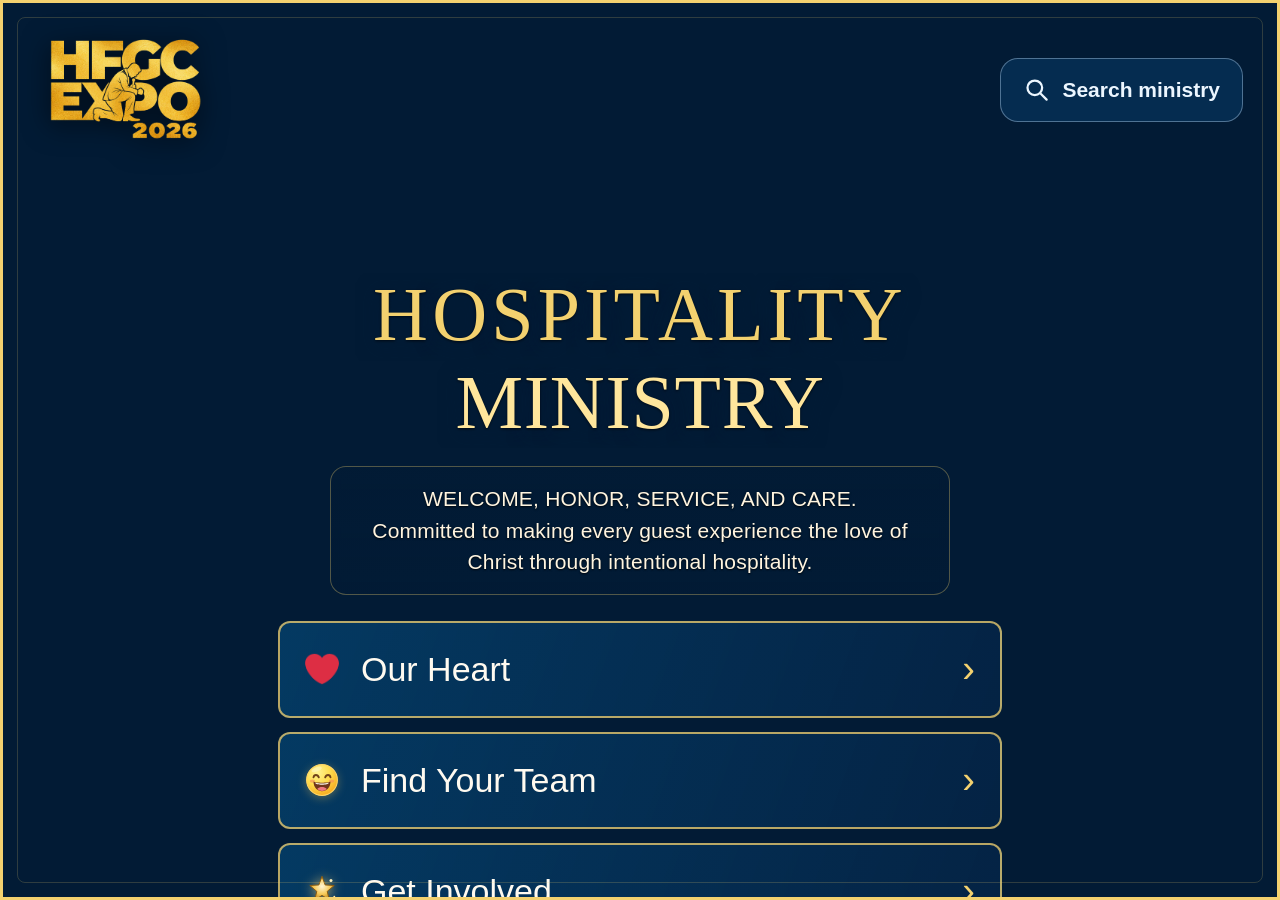
==== commit d0761968: "Redesign Why Join Us with animated emoji cards and Scripture-based invitation" ====
--- a/kiosk.html
+++ b/kiosk.html
@@ -22,7 +22,8 @@
   <script defer src="discovery.js?v=artists-copy-bro-havi-20261007-1702"></script>
   <link rel="stylesheet" href="artists.css?v=clean-artist-preview-20261007">
   <link rel="stylesheet" href="teams.css?v=teams-motion-20261007-1706">
-  <script defer src="app.js?v=artists-copy-bro-havi-20261007-1702"></script>
+  <link rel="stylesheet" href="why-join.css?v=why-join-20261007-1738">
+  <script defer src="app.js?v=why-join-20261007-1738"></script>
 </head>
 <body>
   <div id="intro" class="intro" aria-label="Welcome to HFGC EXPO 2026">
--- a/why-join.css
+++ b/why-join.css
@@ -0,0 +1,62 @@
+/* A welcoming, animated invitation to join HFGC Hospitality. */
+.why-join-page{margin:0 auto;max-width:1280px;padding:30px 36px 40px;background:radial-gradient(ellipse at 95% 0,#226d9633,transparent 45%)}
+.why-join-page>.back-button{font-size:17px;margin-bottom:10px}
+.why-hero{display:grid;grid-template-columns:minmax(0,1fr) 210px;align-items:center;gap:26px;margin-bottom:30px}
+.why-hero-copy .eyebrow{color:#ffe69c;letter-spacing:.2em;font-size:16px;margin-bottom:14px}
+.why-hero h1{font-size:clamp(52px,6.4vw,76px);line-height:1.02;color:#fff9eb;max-width:750px;letter-spacing:-.045em}
+.why-hero h1 em{display:block;color:#ffe08a;font-style:normal}
+.why-intro{font-size:24px;line-height:1.5;color:#d3e5f2;margin:22px 0 0;max-width:780px}
+.why-intro strong{font-weight:600;color:#fff1c0}
+.why-hero-art{position:relative;isolation:isolate;display:grid;place-items:center;width:210px;height:210px}
+.why-hero-art::before{content:'';position:absolute;inset:15px;z-index:-1;border-radius:50%;background:radial-gradient(circle,#f3d16f22,transparent 70%)}
+.why-heart-orbit{position:absolute;inset:8px;border:1px dashed #f3d16f66;border-radius:50%;transform:rotate(-18deg)}
+.why-heart-orbit.orbit-inner{inset:29px;border-style:solid;border-color:#9acbe844}
+.why-hero-heart{width:108px;height:108px;filter:drop-shadow(0 12px 18px #00162e66);animation:why-heart-beat 4s ease-in-out infinite}
+.why-sparkle{position:absolute;animation:why-sparkle-float 5s ease-in-out infinite}
+.why-sparkle.sparkle-one{width:36px;height:36px;right:15px;top:25px}
+.why-sparkle.sparkle-two{width:24px;height:24px;left:13px;bottom:35px;animation-delay:-2s}
+.why-section-heading{display:flex;align-items:center;gap:20px;margin-bottom:18px}
+.why-section-heading h2{font-family:Arial,Helvetica,sans-serif;font-size:16px;font-weight:700;letter-spacing:.15em;color:#ffe69c;line-height:1.4;flex-shrink:0}
+.why-section-heading>span{height:1px;flex:1;background:linear-gradient(90deg,#f3d16f66,transparent)}
+.why-quality-grid{display:grid;grid-template-columns:repeat(2,minmax(0,1fr));gap:18px}
+.why-quality-card{display:flex;flex-direction:column;min-width:0;min-height:218px;padding:24px;border-radius:23px;border:1px solid #8ec8e65c;background:radial-gradient(ellipse at 0 0,#226d9130,transparent 80%),linear-gradient(135deg,#0c3b5bee,#052640ee);box-shadow:inset 0 1px 0 #ffffff10,0 10px 26px #00182d25;transition:border-color .25s,box-shadow .25s,background .25s}
+.why-quality-card:nth-child(even){border-color:#f3d16f55;background:radial-gradient(ellipse at 0 0,#f3d16f13,transparent 80%),linear-gradient(135deg,#133e56ee,#052640ee)}
+.why-quality-card>header{display:flex;align-items:center;gap:18px;margin-bottom:16px}
+.why-emoji-badge{display:grid;place-items:center;flex:0 0 62px;width:62px;height:62px;border:1px solid #f3d16f50;border-radius:19px;background:linear-gradient(145deg,#f3d16f22,#a7d6f10b);box-shadow:inset 0 1px 0 #ffffff12}
+.why-emoji{width:40px;height:40px;object-fit:contain;transform-origin:50% 75%;animation:why-emoji-float 5s ease-in-out infinite;animation-delay:calc(var(--quality-order,0)*-.8s)}
+.why-quality-card h3{font-size:26px;line-height:1.18;font-weight:700;color:#fff7e5;letter-spacing:-.02em;margin:0}
+.why-quality-card>p{font-size:21px;line-height:1.45;color:#cfdfec;margin:0 0 17px}
+.why-quality-card cite{align-self:flex-start;margin-top:auto;font-size:14px;font-weight:600;letter-spacing:.02em;font-style:normal;color:#ffe69c;border-top:1px solid #f3d16f2b;padding-top:10px}
+.why-quality-card:hover{border-color:#ffe69c;box-shadow:inset 0 0 0 1px #f3d16f18,0 12px 28px #00152d44}
+.quality-heart .why-emoji{animation-name:why-heart-beat}
+.quality-welcome .why-emoji{animation-name:why-emoji-sway}
+.quality-serve .why-emoji{animation-name:why-emoji-bow}
+.quality-christ .why-emoji{animation-name:why-emoji-glow}
+.why-willing-banner{position:relative;isolation:isolate;overflow:hidden;margin-top:28px;padding:30px 36px;border-radius:27px;border:1px solid #fff0bd;background:linear-gradient(115deg,#fff0b9,#f5d878 60%,#efc85e);color:#072942;box-shadow:0 12px 32px #00152d33}
+.why-willing-banner::after{content:'';position:absolute;z-index:-1;width:260px;height:260px;border:1px solid #a66d2430;border-radius:50%;right:-110px;top:-90px;box-shadow:0 0 0 30px #fff8dc22,0 0 0 60px #fff8dc16;pointer-events:none}
+.why-willing-banner .eyebrow{font-size:15px;letter-spacing:.13em;color:#294658;margin:0 0 10px}
+.why-willing-banner h2{font-size:44px;line-height:1.1;color:#062741;font-weight:400}
+.why-willing-banner h2 em{font-style:normal;font-weight:700}
+.why-impact-lines{display:flex;flex-wrap:wrap;gap:12px 28px;margin:22px 0 14px}
+.why-impact-lines p{margin:0;font-size:21px;line-height:1.4;color:#17394c}
+.why-impact-lines strong{font-weight:700}
+.why-impact-promise{font-size:22px;line-height:1.45;font-weight:600;margin:0;max-width:850px;color:#0b3149}
+.why-invitation{display:flex;justify-content:space-between;align-items:center;gap:24px;padding:30px 0 0}
+.why-invitation h2{font-size:35px;color:#fff3cd;line-height:1.15;margin:0 0 10px}
+.why-invitation p{font-size:13px;line-height:1.5;letter-spacing:.1em;color:#c6dbed;margin:0;max-width:380px}
+.why-invitation .actions{gap:12px;flex-shrink:0}
+.why-invitation .btn{font-size:19px;min-height:64px;padding:17px 23px}
+.why-invitation .gold{background:linear-gradient(130deg,#ffebaa,#f3cf63);color:#082a47;box-shadow:0 8px 20px #00172b33}
+.why-invitation .secondary{background:#0c3c5c;border-color:#f3d16f66;color:#fff1c0}
+@keyframes why-heart-beat{0%,25%,60%,100%{transform:scale(1)}35%{transform:scale(1.07)}45%{transform:scale(1)}52%{transform:scale(1.04)}}
+@keyframes why-emoji-float{0%,20%,80%,100%{transform:translateY(0)}50%{transform:translateY(-4px)}}
+@keyframes why-emoji-sway{0%,100%{transform:rotate(-5deg)}50%{transform:rotate(5deg)}}
+@keyframes why-emoji-bow{0%,100%{transform:translateY(0) rotate(-3deg)}50%{transform:translateY(3px) rotate(3deg)}}
+@keyframes why-emoji-glow{0%,100%{filter:drop-shadow(0 0 0 #f3d16f00)}50%{filter:drop-shadow(0 0 7px #f3d16f77)}}
+@keyframes why-sparkle-float{0%,100%{transform:translateY(0) rotate(-8deg);opacity:.75}50%{transform:translateY(-6px) rotate(8deg);opacity:1}}
+@keyframes why-card-in{from{opacity:0;translate:0 12px}to{opacity:1;translate:0 0}}
+@media(prefers-reduced-motion:no-preference){.why-quality-card{animation:why-card-in .5s ease-out both;animation-delay:calc(var(--quality-order,0)*.06s)}}
+[data-layout="tablet"] .why-join-page{margin:0 auto;padding:28px 24px;max-width:1280px}
+@media(max-width:950px){.why-hero{grid-template-columns:minmax(0,1fr) 150px;gap:16px}.why-hero-art{width:150px;height:150px}.why-hero-heart{width:80px;height:80px}.why-intro{font-size:21px}.why-quality-card h3{font-size:23px}.why-quality-card>p{font-size:19px}.why-quality-card{padding:22px}.why-invitation{align-items:flex-start;flex-direction:column}.why-invitation .actions{width:100%}.why-invitation .btn{flex:1}}
+@media(max-width:650px){.why-join-page,[data-layout="tablet"] .why-join-page{padding:24px 20px 30px}.why-hero{grid-template-columns:minmax(0,1fr);margin-bottom:26px;position:relative;padding-top:12px}.why-hero-copy{position:relative;z-index:1}.why-hero h1{font-size:50px;max-width:440px}.why-hero-copy .eyebrow{font-size:14px;padding-right:80px}.why-hero-art{position:absolute;right:-4px;top:-15px;width:78px;height:78px;opacity:.9}.why-hero-heart{width:39px;height:39px}.why-heart-orbit{inset:3px}.why-heart-orbit.orbit-inner{inset:13px}.why-sparkle.sparkle-one{width:15px;height:15px;right:0;top:8px}.why-sparkle.sparkle-two{width:11px;height:11px;left:0;bottom:10px}.why-intro{font-size:19px;line-height:1.55;margin-top:18px}.why-intro br{display:none}.why-section-heading h2{font-size:13px;letter-spacing:.1em}.why-section-heading{gap:12px}.why-quality-grid{grid-template-columns:1fr;gap:14px}.why-quality-card{min-height:0;padding:22px}.why-quality-card h3{font-size:24px}.why-quality-card>header{gap:16px}.why-emoji-badge{flex-basis:55px;width:55px;height:55px;border-radius:17px}.why-emoji{width:36px;height:36px}.why-quality-card>p{font-size:19px}.why-quality-card cite{font-size:14px}.why-willing-banner{padding:26px 24px;border-radius:23px;margin-top:24px}.why-willing-banner .eyebrow{font-size:12px;line-height:1.55}.why-willing-banner h2{font-size:35px}.why-impact-lines{display:grid;gap:10px;margin-top:20px}.why-impact-lines p{font-size:19px}.why-impact-promise{font-size:20px}.why-invitation{padding-top:26px;gap:20px}.why-invitation h2{font-size:33px}.why-invitation p{font-size:12px}.why-invitation .actions{flex-direction:column;align-items:stretch}.why-invitation .btn{width:100%;font-size:18px;min-height:60px}}
+@media(prefers-reduced-motion:reduce){.why-join-page,.why-quality-card,.why-emoji,.why-hero-heart,.why-sparkle{animation:none!important}.why-quality-card{transition:none}}
